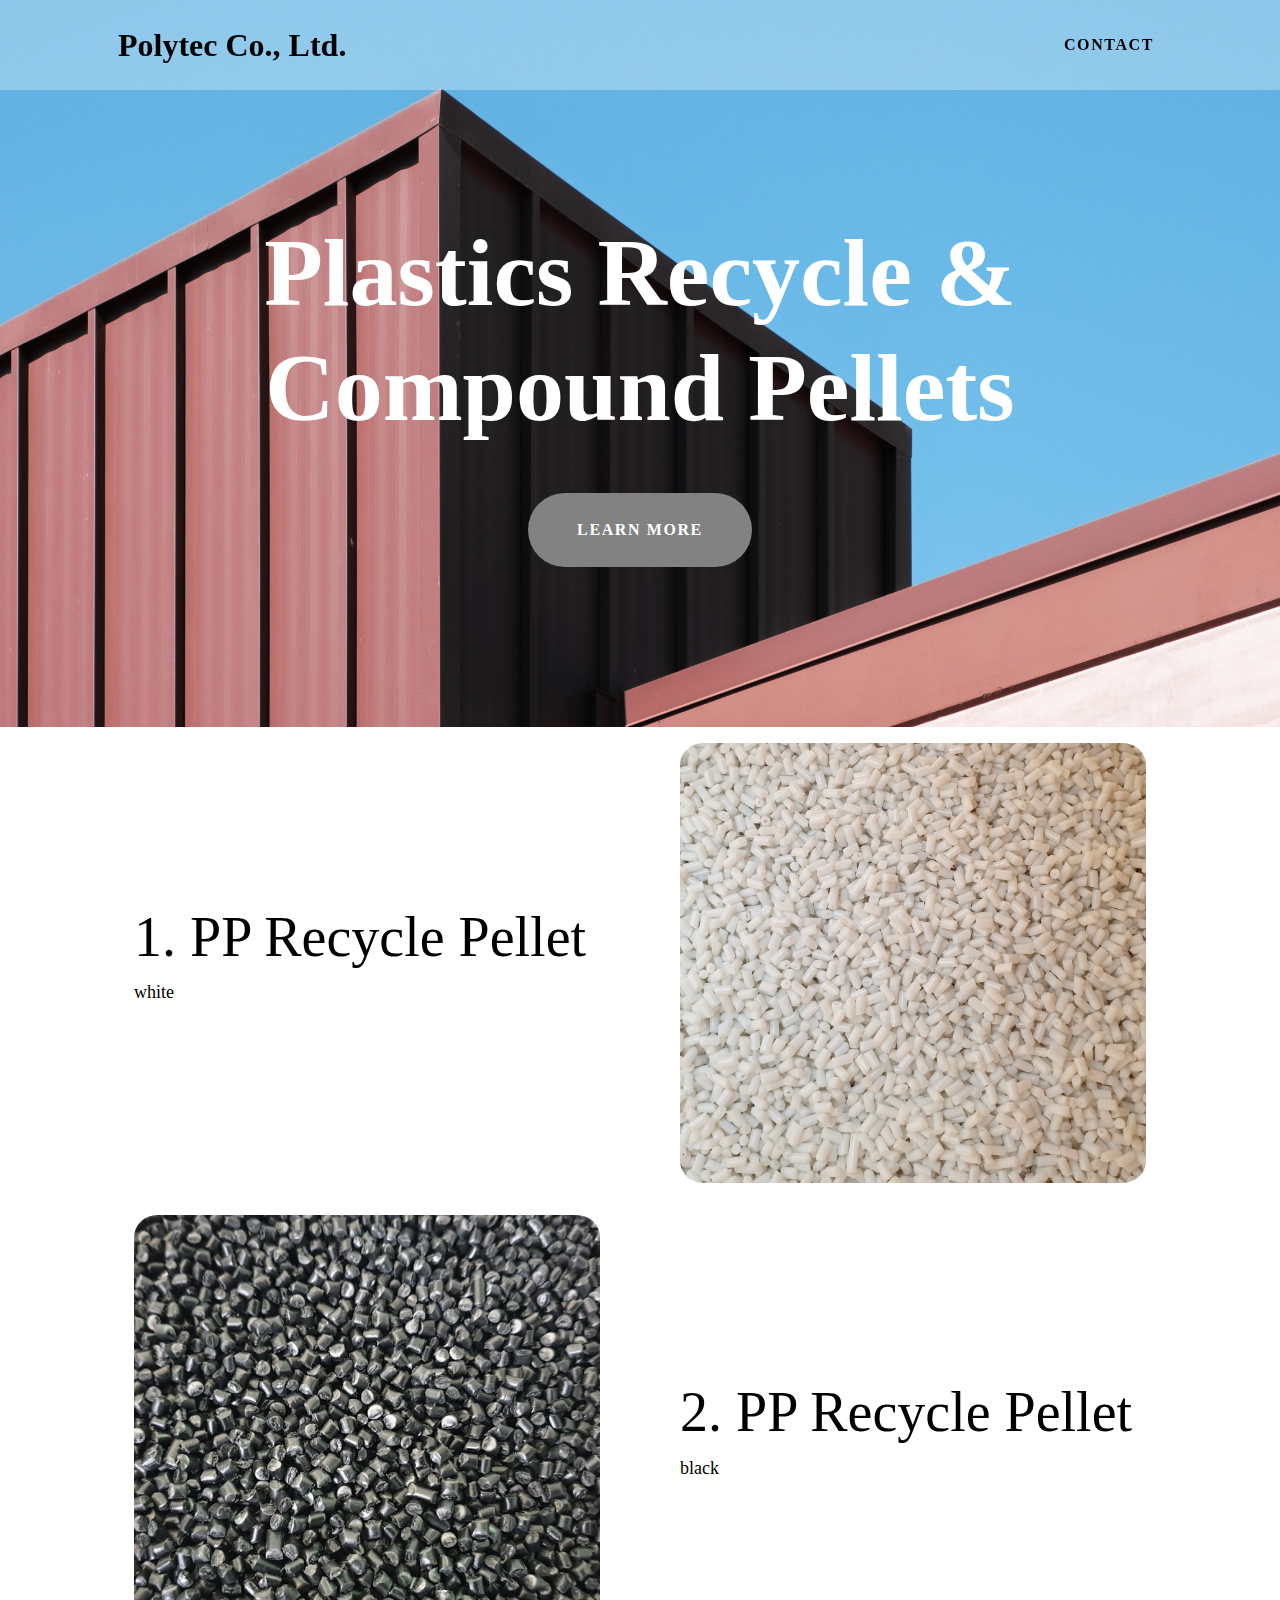
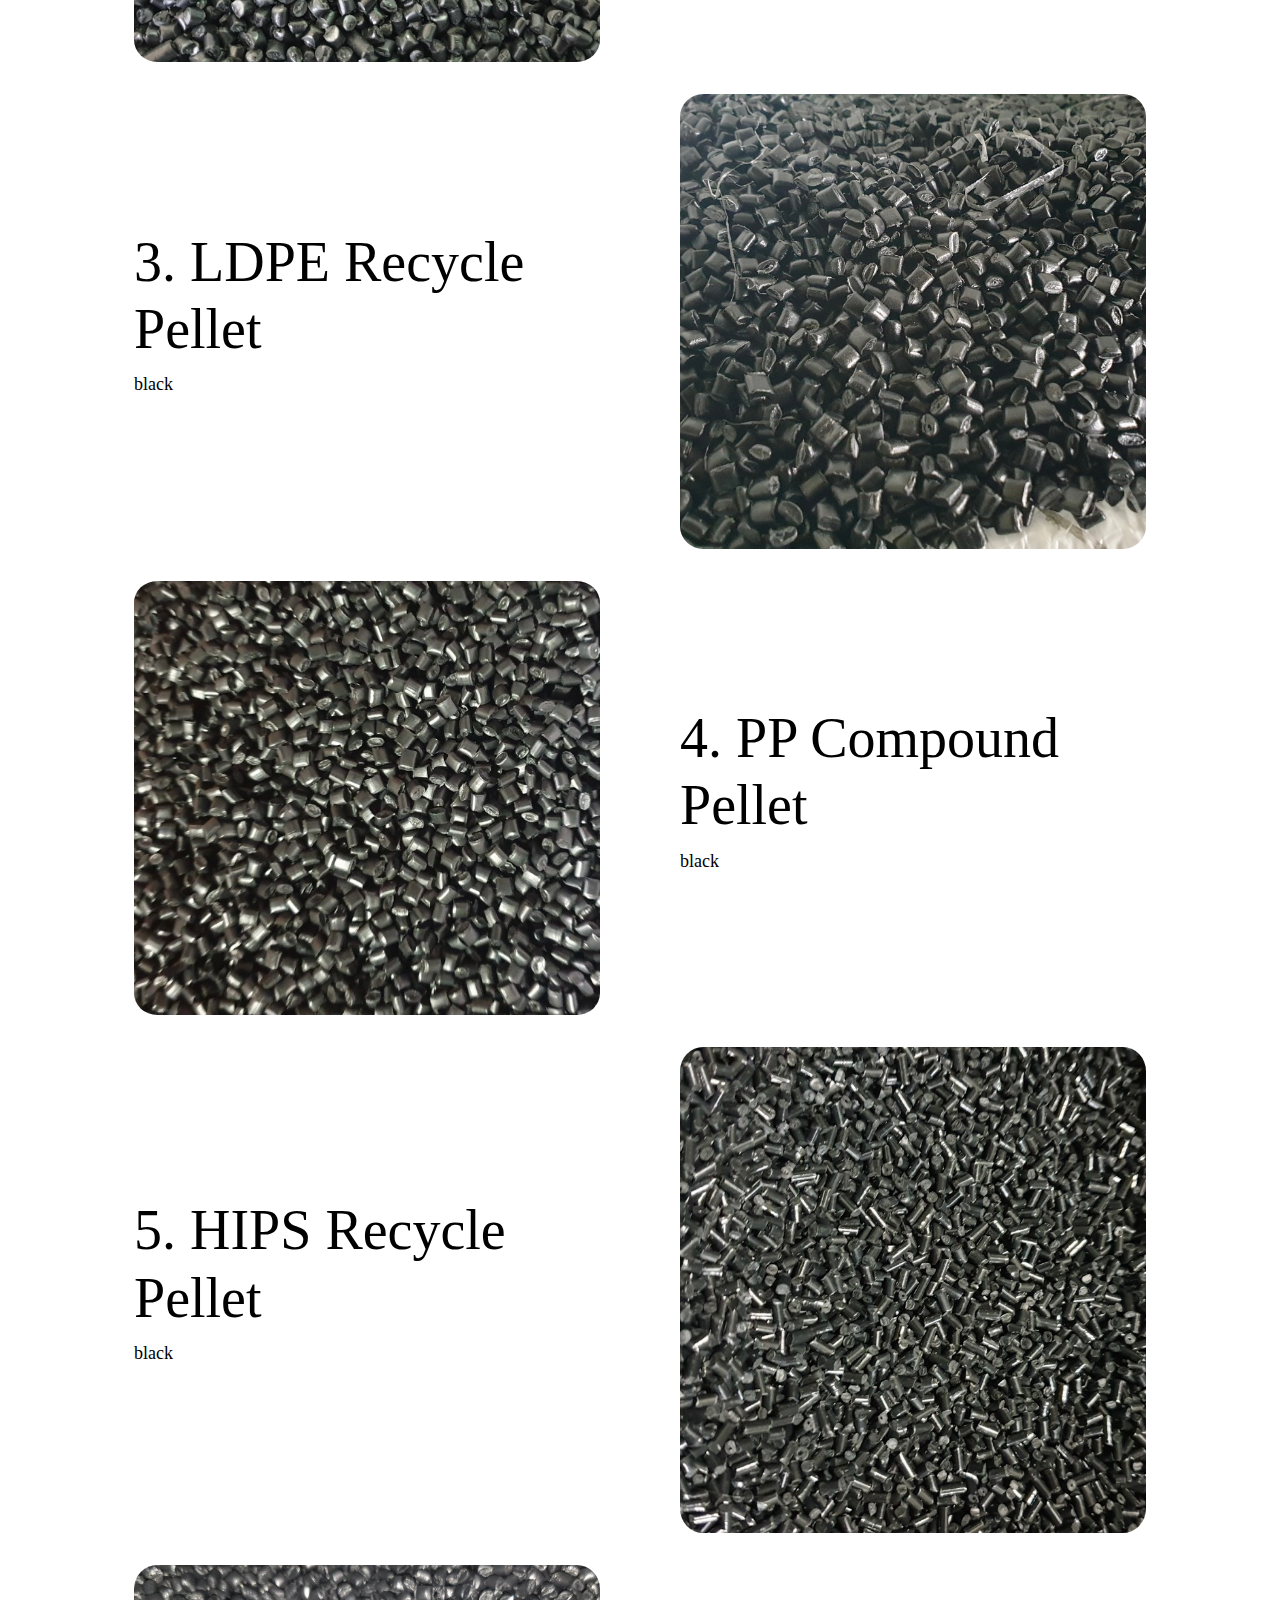
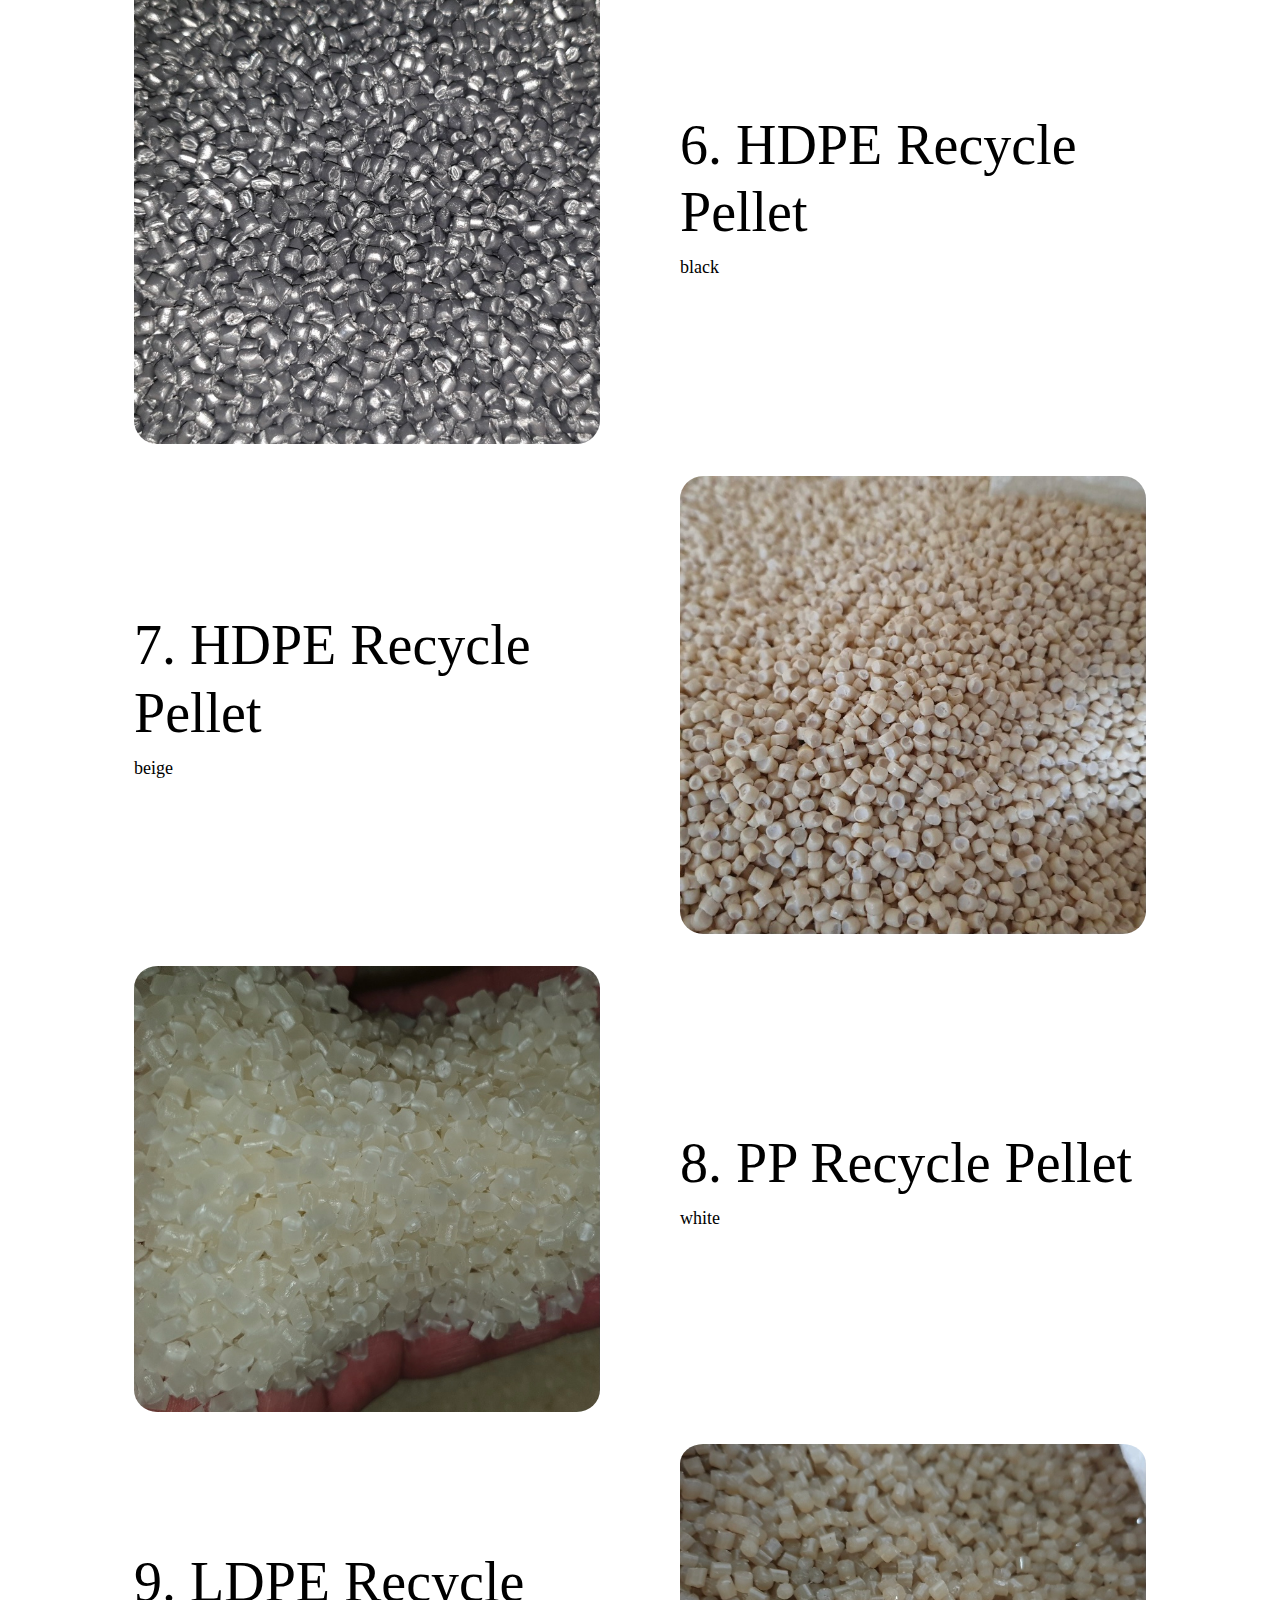
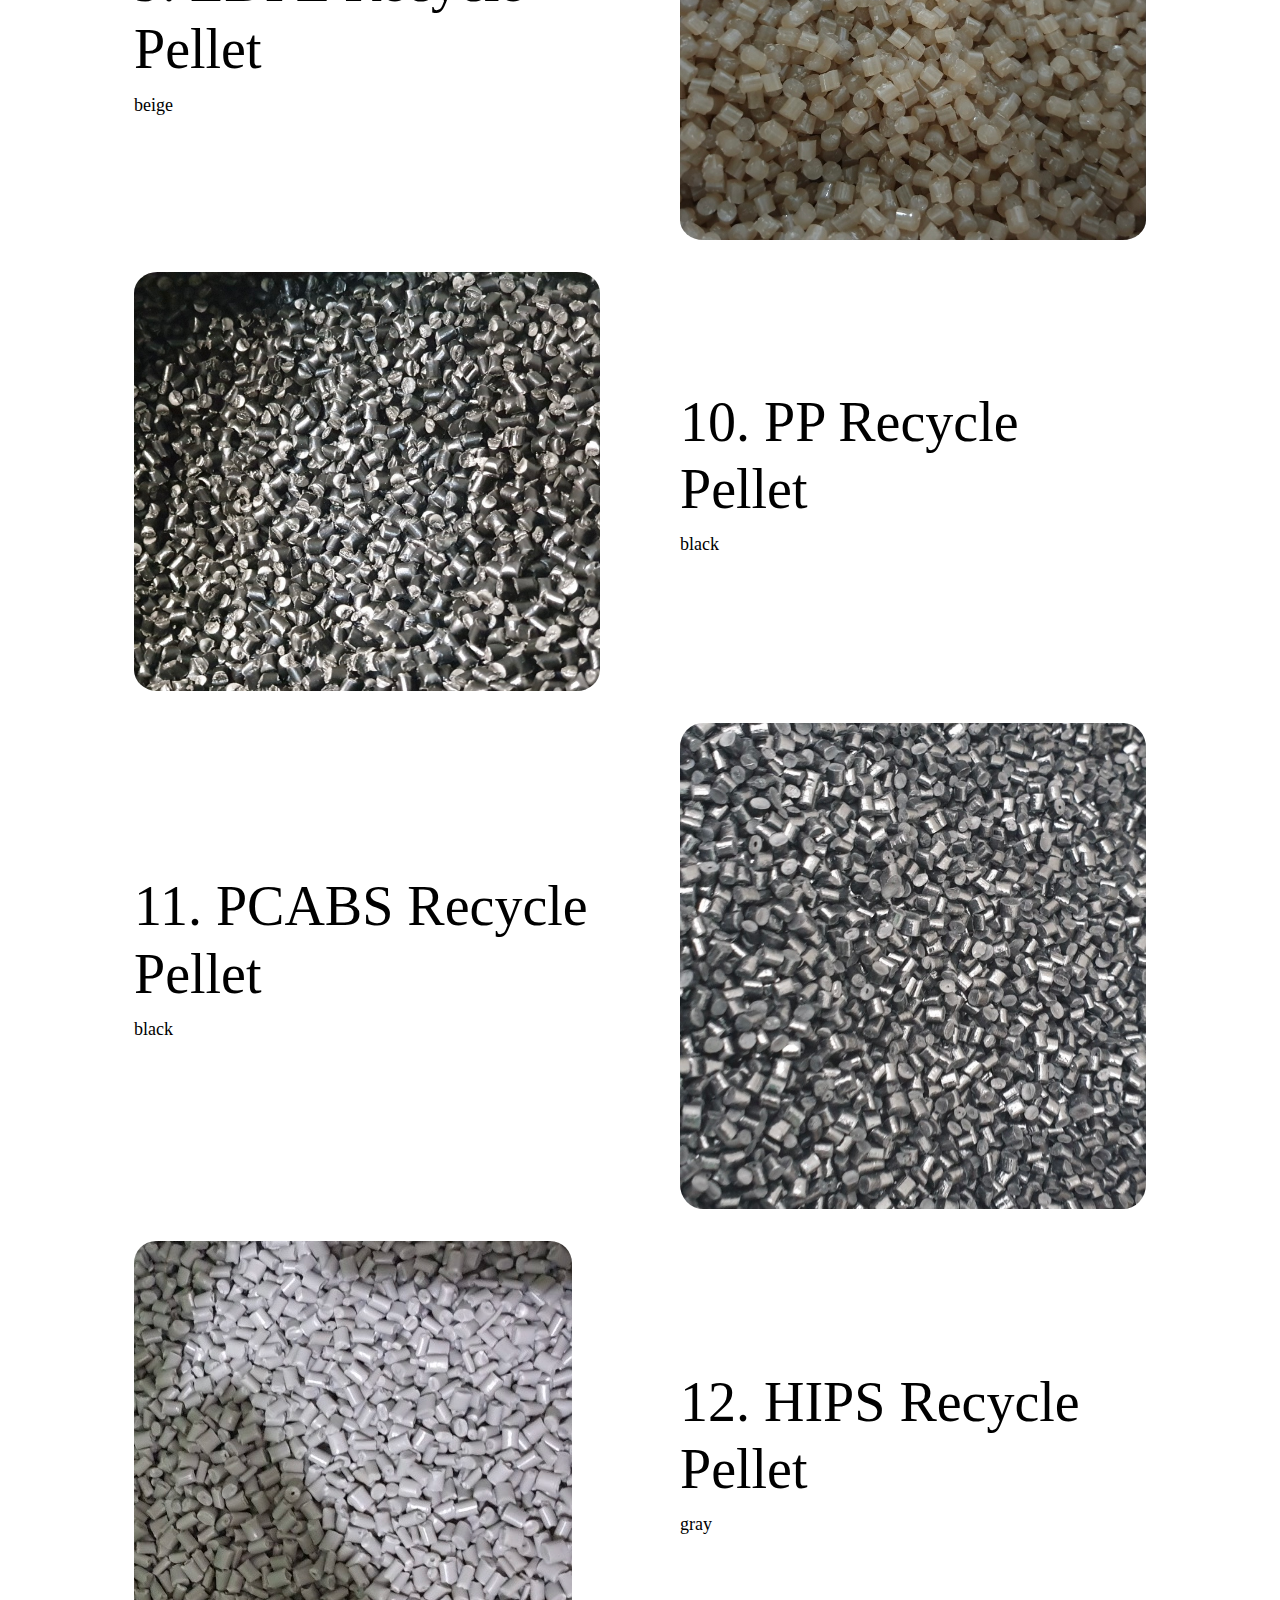
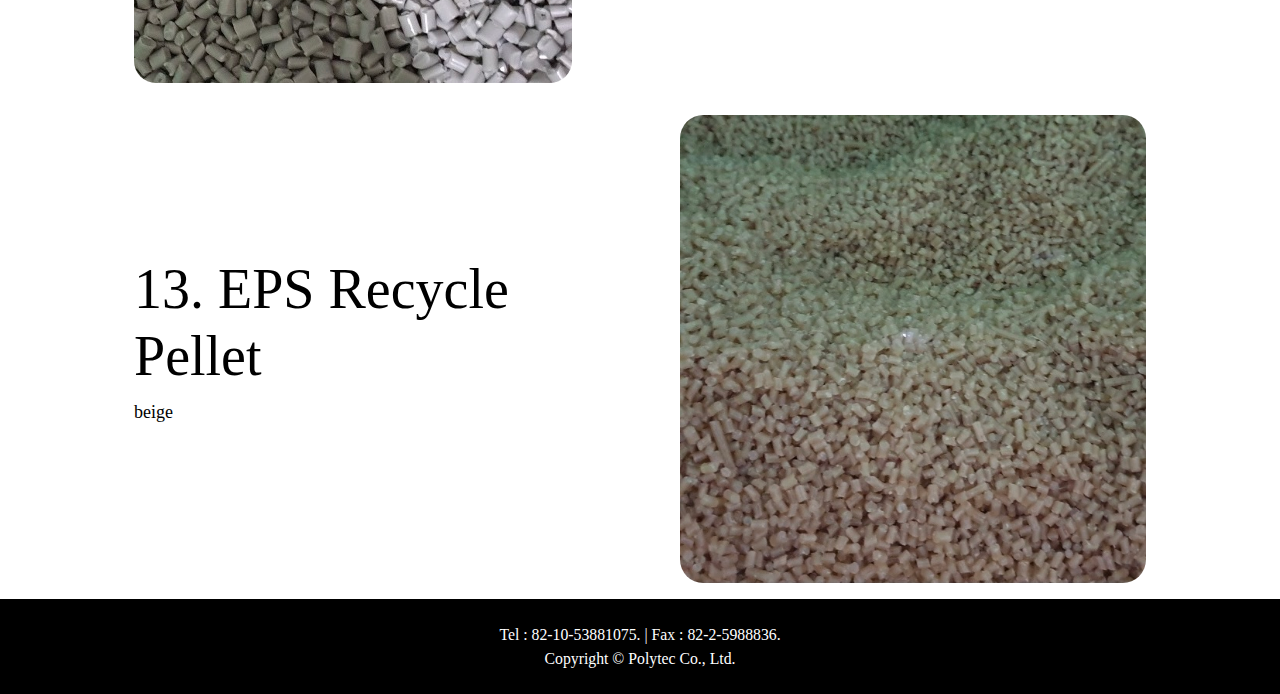
==== index.html @ 610fff8f "Add files via upload" ====
<!DOCTYPE html>
<html lang="en">
    <head>
        <meta charset="utf-8" />
        <meta name="viewport" content="width=device-width, initial-scale=1, shrink-to-fit=no" />
        <meta name="description" content="" />
        <meta name="author" content="" />
        <title>Polytec Co., Ltd.</title>
        <link rel="icon" type="image/x-icon" href="images/favicon.ico" />
        <link href="css/styles.css" rel="stylesheet" />
    </head>


    <body id="page-top">
        <!-- Navigation-->
        <nav class="navbar navbar-expand-lg navbar-dark navbar-custom fixed-top">
            <div class="container px-5">
                <a class="navbar-brand" href="#page-top">Polytec Co., Ltd.</a>
                <button class="navbar-toggler" type="button" data-bs-toggle="collapse" data-bs-target="#navbarResponsive" aria-controls="navbarResponsive" aria-expanded="false" aria-label="Toggle navigation"><span class="navbar-toggler-icon"></span></button>

                <div class="collapse navbar-collapse" id="navbarResponsive">
                    <ul class="navbar-nav ms-auto">
                        <li class="nav-item"><a class="nav-link" href="contact.html">Contact</a></li>
                        
                    </ul>
                </div>

            </div>

        </nav>


        <!-- Header-->
        <header class = "masthead text-center text-white"> 
            <div class="masthead-content">
                <div class="container px-5">
                    <h1 class="masthead-heading mb-0">Plastics Recycle & Compound Pellets</h1>
                    <a class="btn btn-primary btn-xl rounded-pill mt-5" href="#scroll">Learn More</a>
                </div>
            </div>

            <!-- <div class="bg-circle-1 bg-circle"></div>
            <div class="bg-circle-2 bg-circle"></div>
            <div class="bg-circle-3 bg-circle"></div>
            <div class="bg-circle-4 bg-circle"></div> -->
        </header> 

        <!-- Content section 1-->
        <section id="scroll">
            <div class="container px-5">
                <div class="row gx-5 align-items-center">
                    <div class="col-lg-6 order-lg-2">
                        <div class="p-5"><img class="img-fluid rounded-circle" src="images/1_PP Recycle Pellet.jpg" alt="..." /></div>
                        <!-- <div class="p-5"><img src="images/1_PP Recycle Pellet.jpg" alt="..." /></div> -->
                    </div>

                    <div class="col-lg-6 order-lg-1">
                        <div class="p-5">
                            <h2 class="display-4">1. PP Recycle Pellet</h2>
                            <p>white</p>
                        </div>
                    </div>

                </div>
            </div>
        </section>

        <!-- Content section 2-->
        <section>
            <div class="container px-5">
                <div class="row gx-5 align-items-center">
                    
                    <div class="col-lg-6">
                        <div class="p-5"><img class="img-fluid rounded-circle" src="images/2_PP Recycle Pellet.jpg" alt="..." /></div>
                    </div>
                    <div class="col-lg-6">
                        <div class="p-5">
                            <h2 class="display-4">2. PP Recycle Pellet</h2>
                            <p>black</p>
                        </div>
                    </div>
                    
                </div>
            </div>
        </section>

        <!-- Content section 3-->
        <section>
            <div class="container px-5">
                <div class="row gx-5 align-items-center">
                    
                    <div class="col-lg-6 order-lg-2">
                        <div class="p-5"><img class="img-fluid rounded-circle" src="images/3_LDPE Recycle Pellet.jpg" alt="..." /></div>
                    </div>
                    <div class="col-lg-6 order-lg-1">
                        <div class="p-5">
                            <h2 class="display-4">3. LDPE Recycle Pellet</h2>
                            <p>black</p>
                        </div>
                    </div>
                    
                </div>
            </div>
        </section>
        <!-- Content section 4-->
        <section>
            <div class="container px-5">
                <div class="row gx-5 align-items-center">
                    <div class="col-lg-6">
                        <div class="p-5"><img class="img-fluid rounded-circle" src="images/4_PP Compound Pellet.jpg" alt="..." /></div>
                    </div>
                    <div class="col-lg-6">
                        <div class="p-5">
                            <h2 class="display-4">4. PP Compound Pellet</h2>
                            <p>black</p>
                        </div>
                    </div>
                </div>
            </div>
        </section>
        <!-- Content section 5-->
        <section>
            <div class="container px-5">
                <div class="row gx-5 align-items-center">
                    <div class="col-lg-6 order-lg-2">
                        <div class="p-5"><img class="img-fluid rounded-circle" src="images/5_HIPS Recycle Pellet.jpg" alt="..." /></div>
                    </div>
                    <div class="col-lg-6 order-lg-1">
                        <div class="p-5">
                            <h2 class="display-4">5. HIPS Recycle Pellet</h2>
                            <p>black</p>
                        </div>
                    </div>
                </div>
            </div>
        </section>
        <!-- Content section 6-->
        <section>
            <div class="container px-5">
                <div class="row gx-5 align-items-center">
                    <div class="col-lg-6">
                        <div class="p-5"><img class="img-fluid rounded-circle" src="images/6_HDPE Recycle Pellet.jpg" alt="..." /></div>
                    </div>
                    <div class="col-lg-6">
                        <div class="p-5">
                            <h2 class="display-4">6. HDPE Recycle Pellet</h2>
                            <p>black</p>
                        </div>
                    </div>
                </div>
            </div>
        </section>
        <!-- Content section 7-->
        <section>
            <div class="container px-5">
                <div class="row gx-5 align-items-center">
                    <div class="col-lg-6 order-lg-2">
                        <div class="p-5"><img class="img-fluid rounded-circle" src="images/7_HDPE Recycle Pellet.jpg" alt="..." /></div>
                    </div>
                    <div class="col-lg-6 order-lg-1">
                        <div class="p-5">
                            <h2 class="display-4">7. HDPE Recycle Pellet</h2>
                            <p>beige</p>
                        </div>
                    </div>
                </div>
            </div>
        </section>
        <!-- Content section 8-->
        <section>
            <div class="container px-5">
                <div class="row gx-5 align-items-center">
                    <div class="col-lg-6">
                        <div class="p-5"><img class="img-fluid rounded-circle" src="images/8_PP Recycle Pellet.jpg" alt="..." /></div>
                    </div>
                    <div class="col-lg-6">
                        <div class="p-5">
                            <h2 class="display-4">8. PP Recycle Pellet</h2>
                            <p>white</p>
                        </div>
                    </div>
                </div>
            </div>
        </section>
        <!-- Content section 9-->
        <section>
            <div class="container px-5">
                <div class="row gx-5 align-items-center">
                    <div class="col-lg-6 order-lg-2">
                        <div class="p-5"><img class="img-fluid rounded-circle" src="images/9_LDPE Recycle Pellet.jpg" alt="..." /></div>
                    </div>
                    <div class="col-lg-6 order-lg-1">
                        <div class="p-5">
                            <h2 class="display-4">9. LDPE Recycle Pellet</h2>
                            <p>beige</p>
                        </div>
                    </div>
                </div>
            </div>
        </section>
        <!-- Content section 10-->
        <section>
            <div class="container px-5">
                <div class="row gx-5 align-items-center">
                    <div class="col-lg-6">
                        <div class="p-5"><img class="img-fluid rounded-circle" src="images/10_PP Recycle Pellet.jpg" alt="..." /></div>
                    </div>
                    <div class="col-lg-6">
                        <div class="p-5">
                            <h2 class="display-4">10. PP Recycle Pellet</h2>
                            <p>black</p>
                        </div>
                    </div>
                </div>
            </div>
        </section>
        <!-- Content section 11-->
        <section>
            <div class="container px-5">
                <div class="row gx-5 align-items-center">
                    <div class="col-lg-6 order-lg-2">
                        <div class="p-5"><img class="img-fluid rounded-circle" src="images/11_PCABS Recycle Pellet.jpg" alt="..." /></div>
                    </div>
                    <div class="col-lg-6 order-lg-1">
                        <div class="p-5">
                            <h2 class="display-4">11. PCABS Recycle Pellet</h2>
                            <p>black</p>
                        </div>
                    </div>
                </div>
            </div>
        </section>
         <!-- Content section 12-->
        <section>
            <div class="container px-5">
                <div class="row gx-5 align-items-center">
                    <div class="col-lg-6">
                        <div class="p-5"><img class="img-fluid rounded-circle" src="images/12_HIPS Recycle Pellet.jpg" alt="..." /></div>
                    </div>
                    <div class="col-lg-6">
                        <div class="p-5">
                            <h2 class="display-4">12. HIPS Recycle Pellet</h2>
                            <p>gray</p>
                        </div>
                    </div>
                </div>
            </div>
        </section>
        <!-- Content section 13-->
        <section>
            <div class="container px-5">
                <div class="row gx-5 align-items-center">
                    <div class="col-lg-6 order-lg-2">
                        <div class="p-5"><img class="img-fluid rounded-circle" src="images/13_EPS Recycle Pellet.jpg" alt="..." /></div>
                    </div>
                    <div class="col-lg-6 order-lg-1">
                        <div class="p-5">
                            <h2 class="display-4">13. EPS Recycle Pellet</h2>
                            <p>beige</p>
                        </div>
                    </div>
                </div>
            </div>
        </section>

        <!-- Footer-->
        <footer class="py-5 bg-black">
            <div class="container px-5">
            <p class="m-0 text-center text-white small">Tel : 82-10-53881075. | Fax : 82-2-5988836.</p>
            <p class="m-0 text-center text-white small">Copyright &copy; Polytec Co., Ltd.</p></div>
        </footer>

        <!-- Bootstrap core JS-->
        <script src="https://cdn.jsdelivr.net/npm/bootstrap@5.1.0/dist/js/bootstrap.bundle.min.js"></script>
        <!-- Core theme JS-->
        <script src="js/scripts.js"></script>
    </body>
</html>
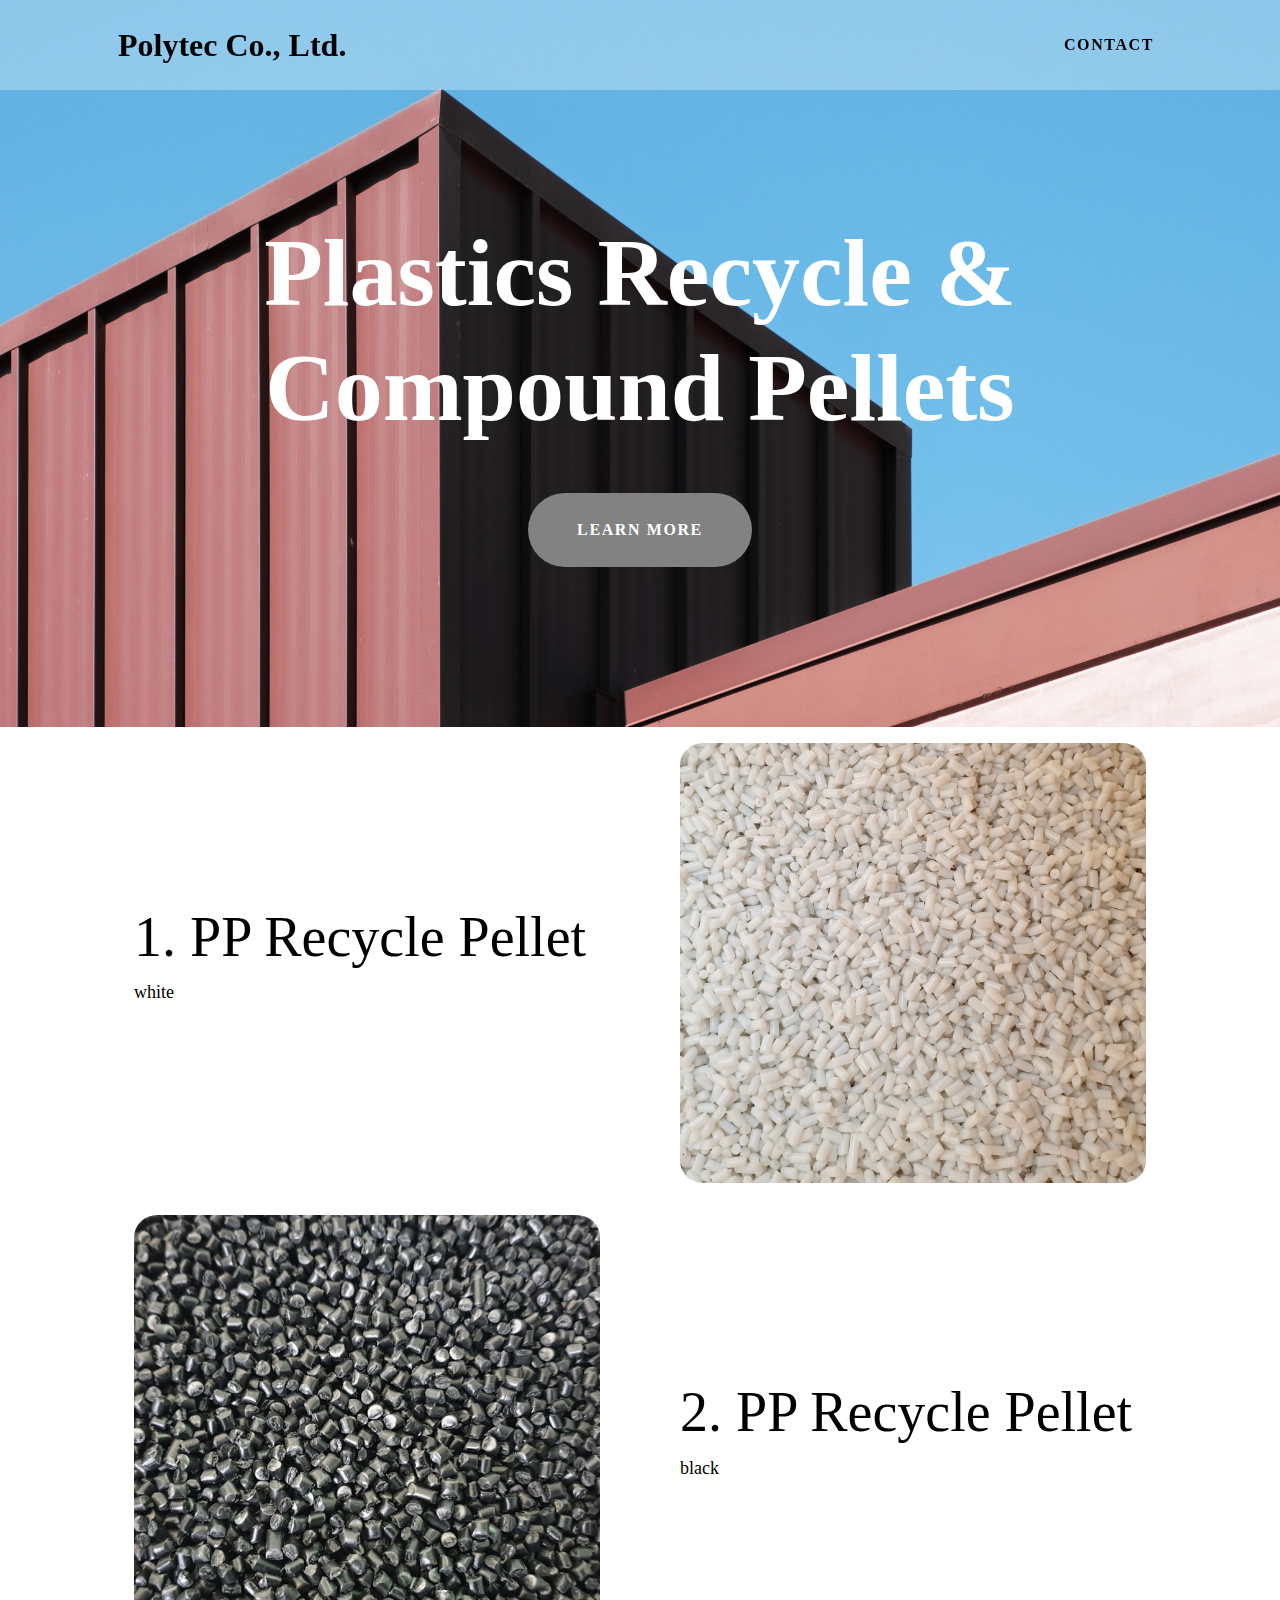
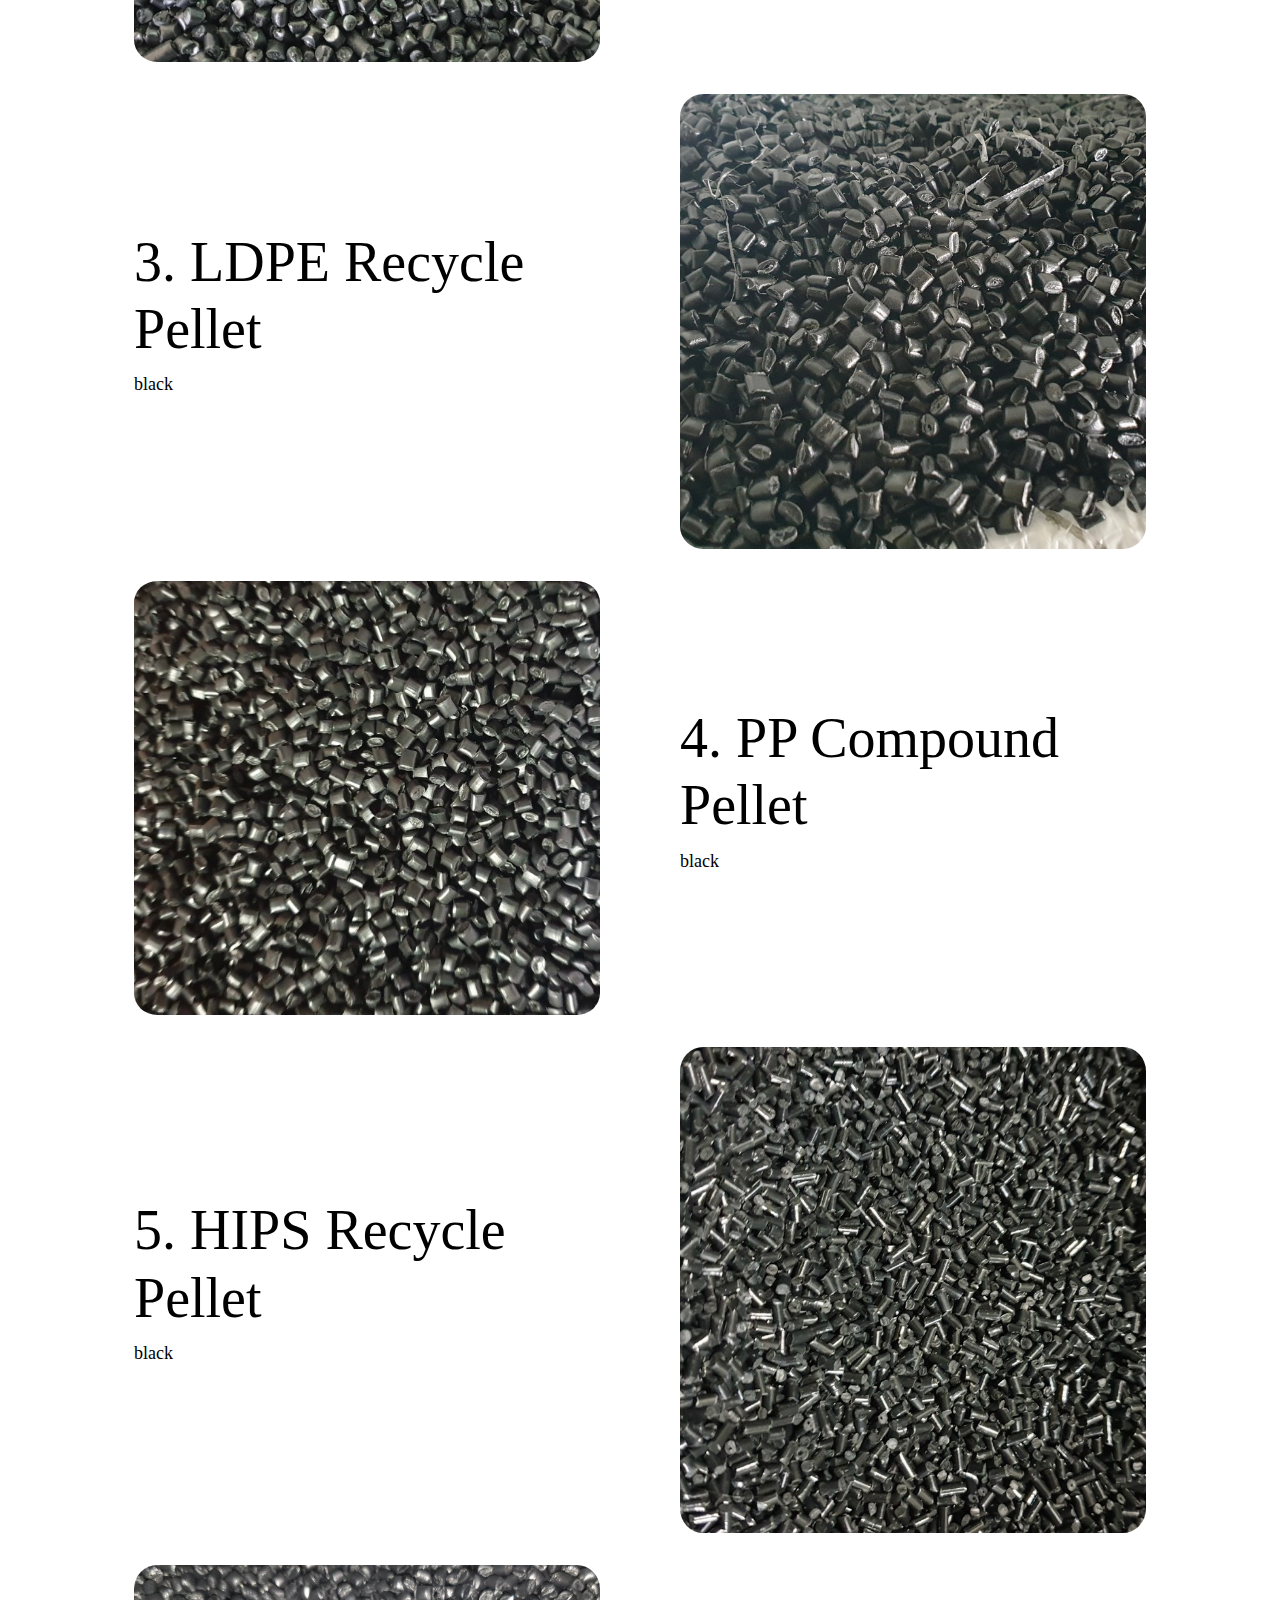
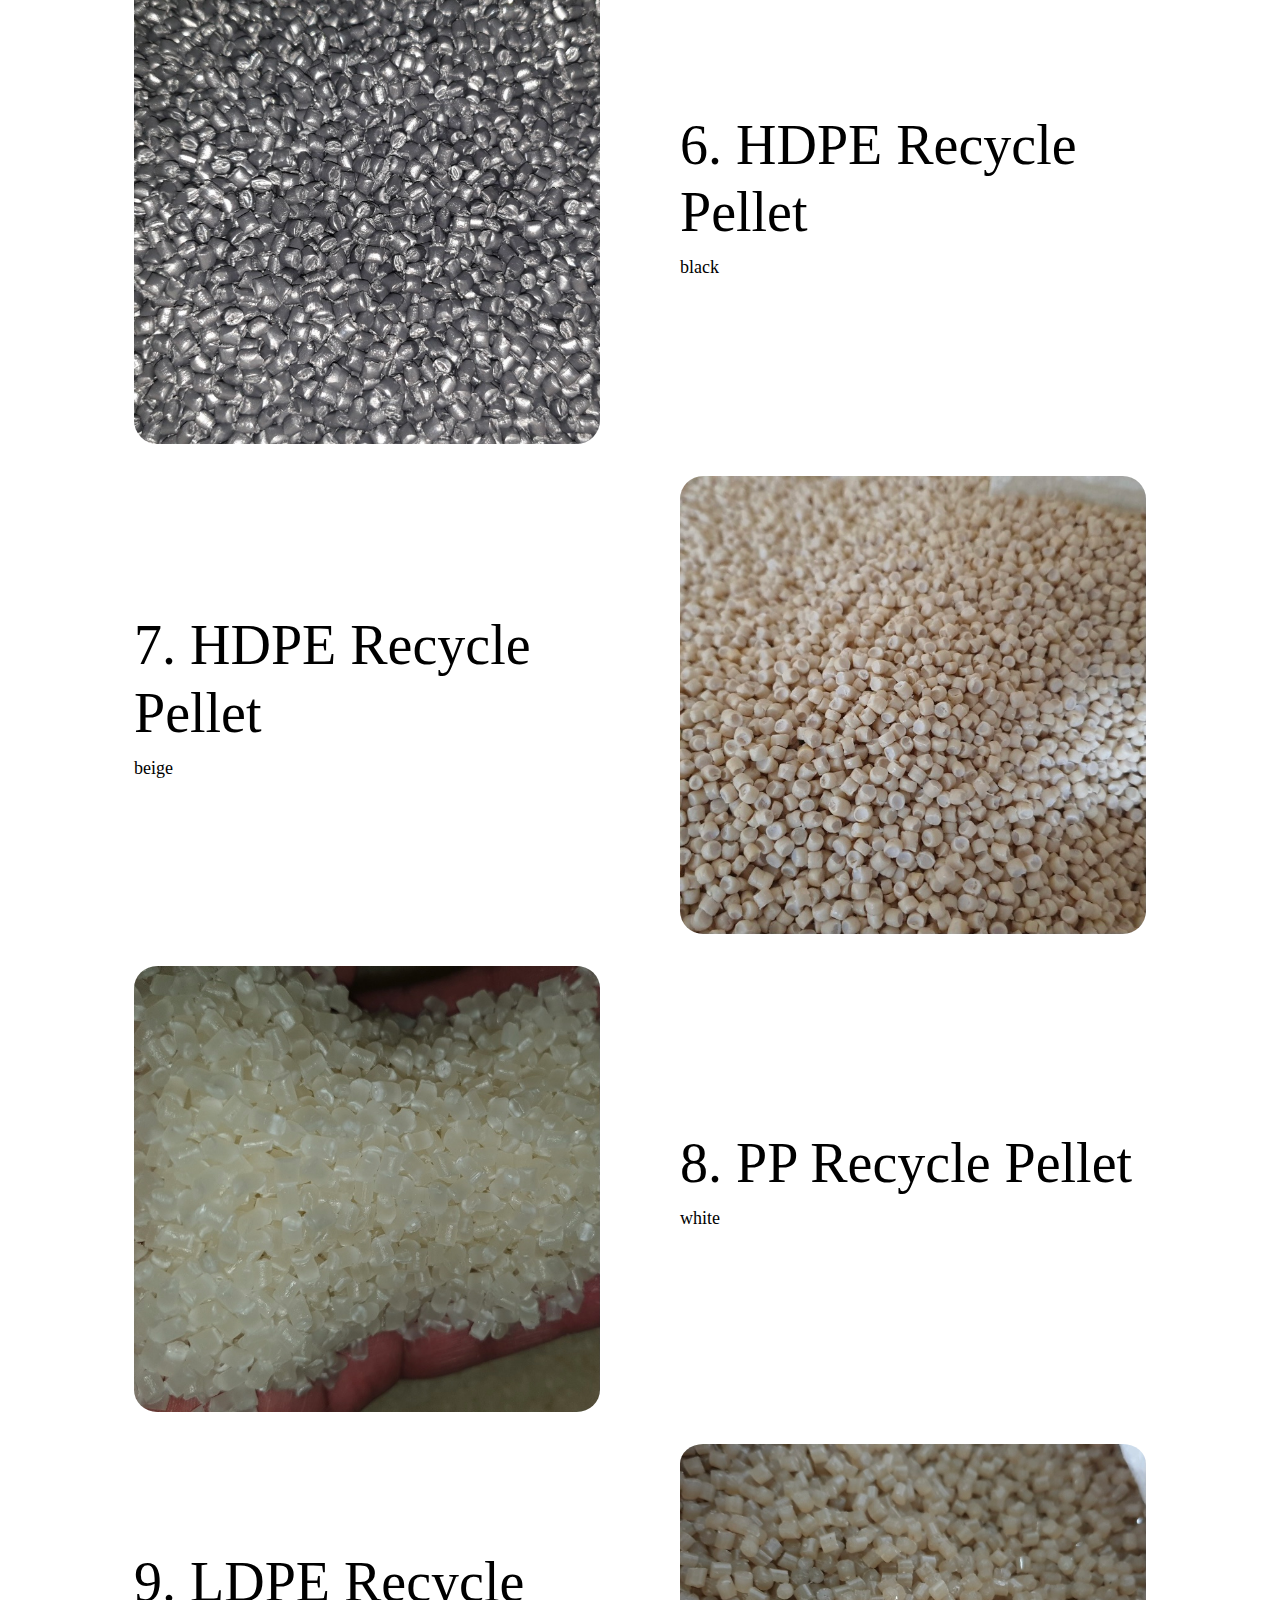
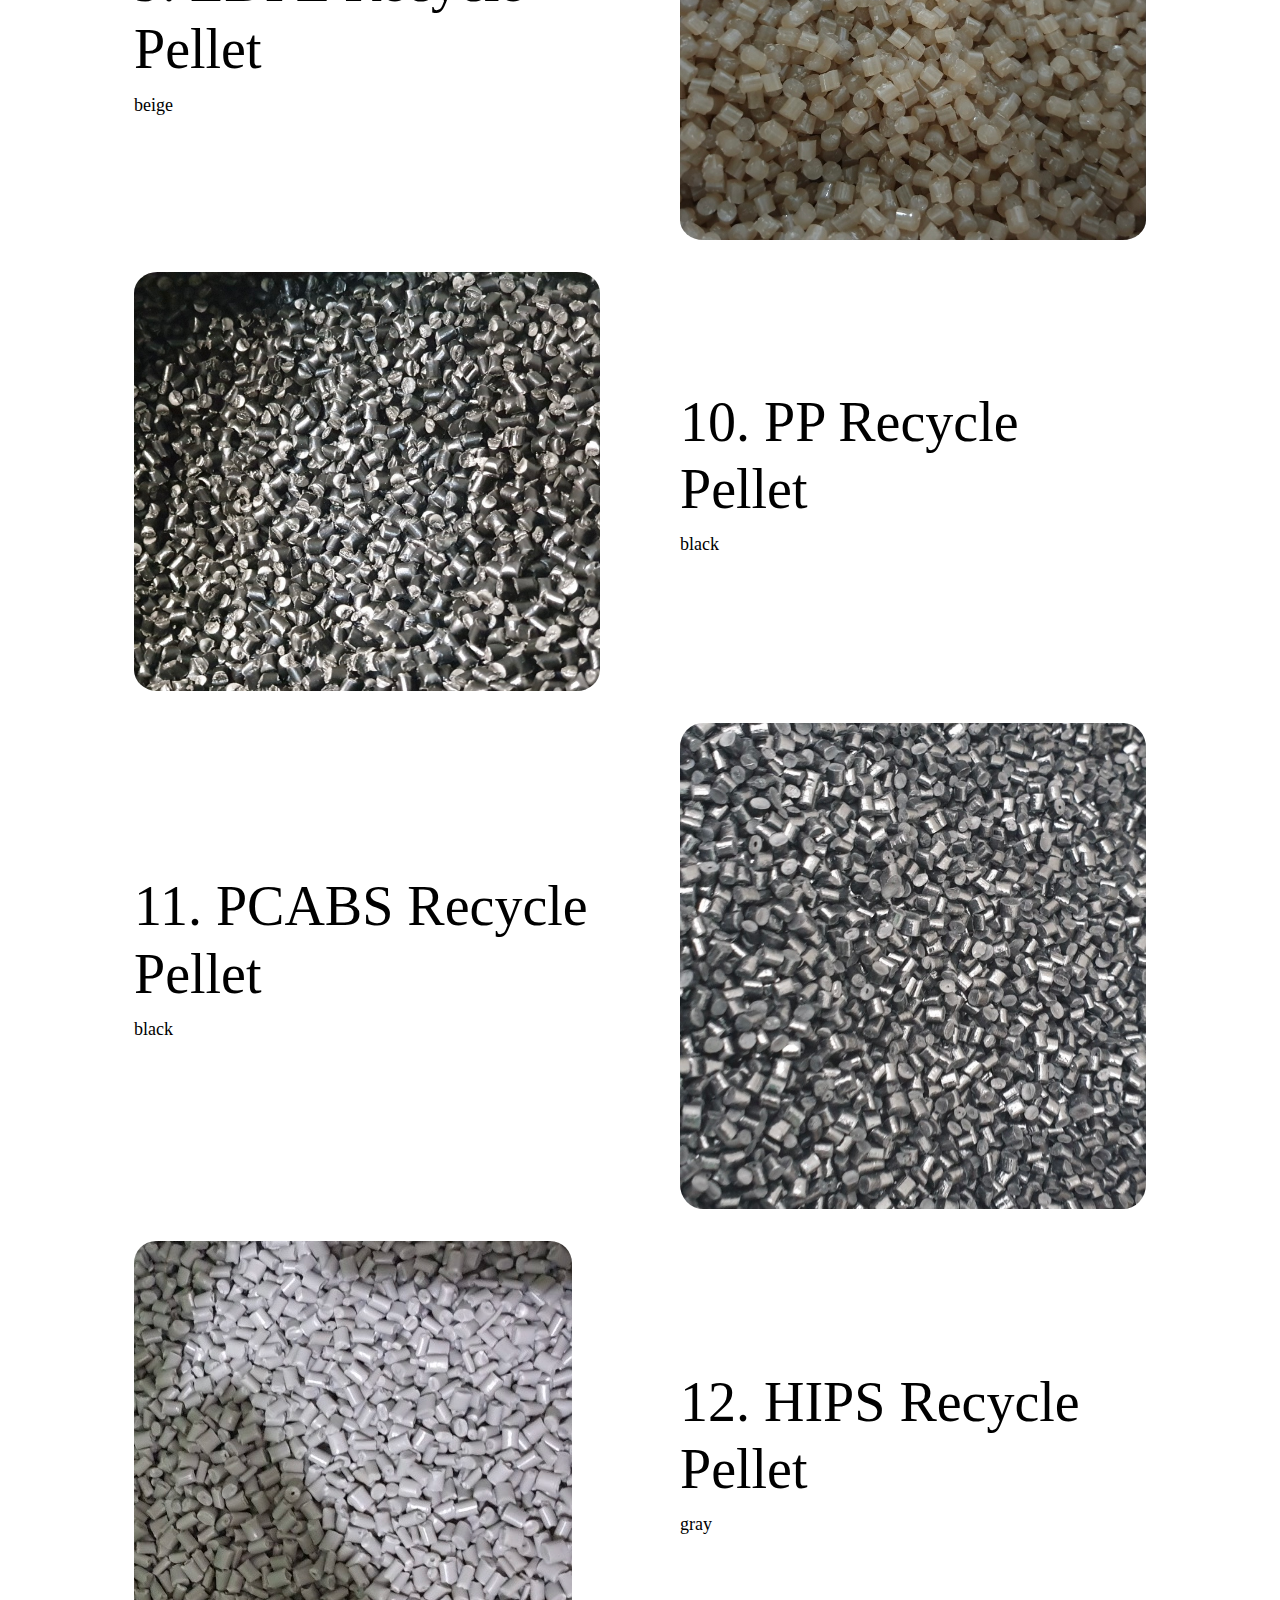
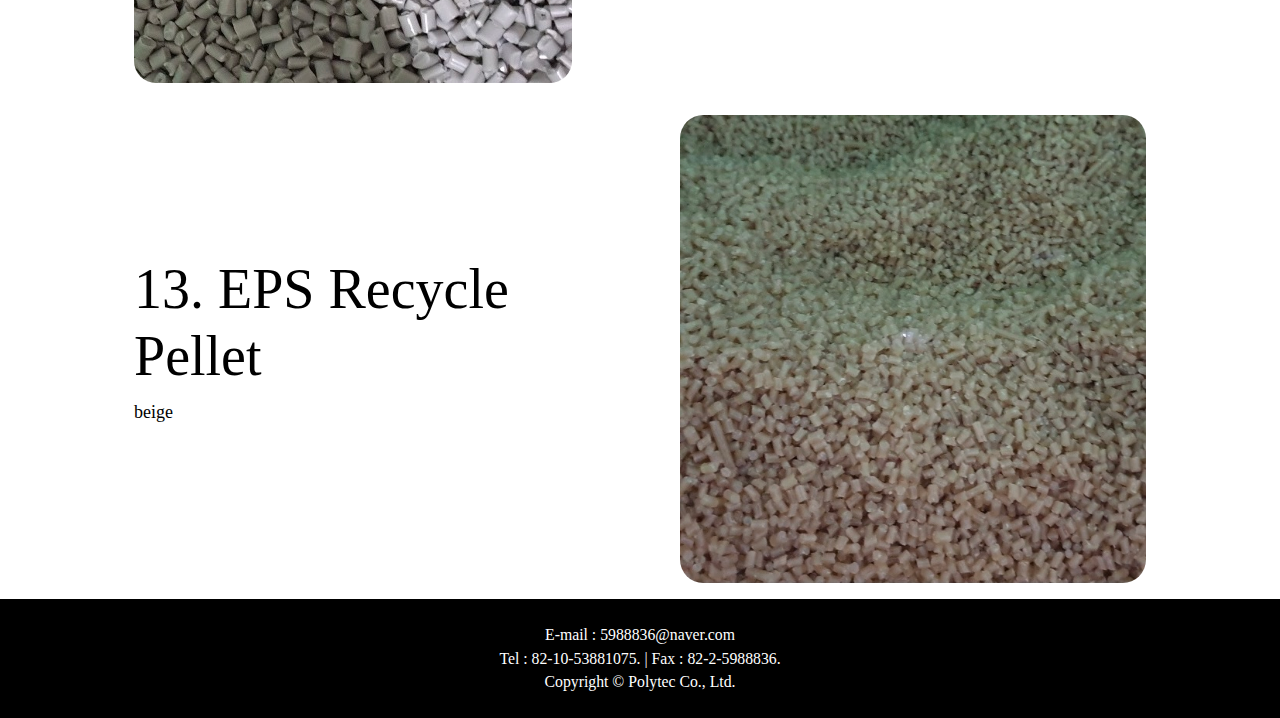
==== commit d944f308: "Update index.html" ====
--- a/index.html
+++ b/index.html
@@ -266,6 +266,7 @@
         <!-- Footer-->
         <footer class="py-5 bg-black">
             <div class="container px-5">
+            <p class="m-0 text-center text-white small">E-mail : 5988836@naver.com</p>
             <p class="m-0 text-center text-white small">Tel : 82-10-53881075. | Fax : 82-2-5988836.</p>
             <p class="m-0 text-center text-white small">Copyright &copy; Polytec Co., Ltd.</p></div>
         </footer>
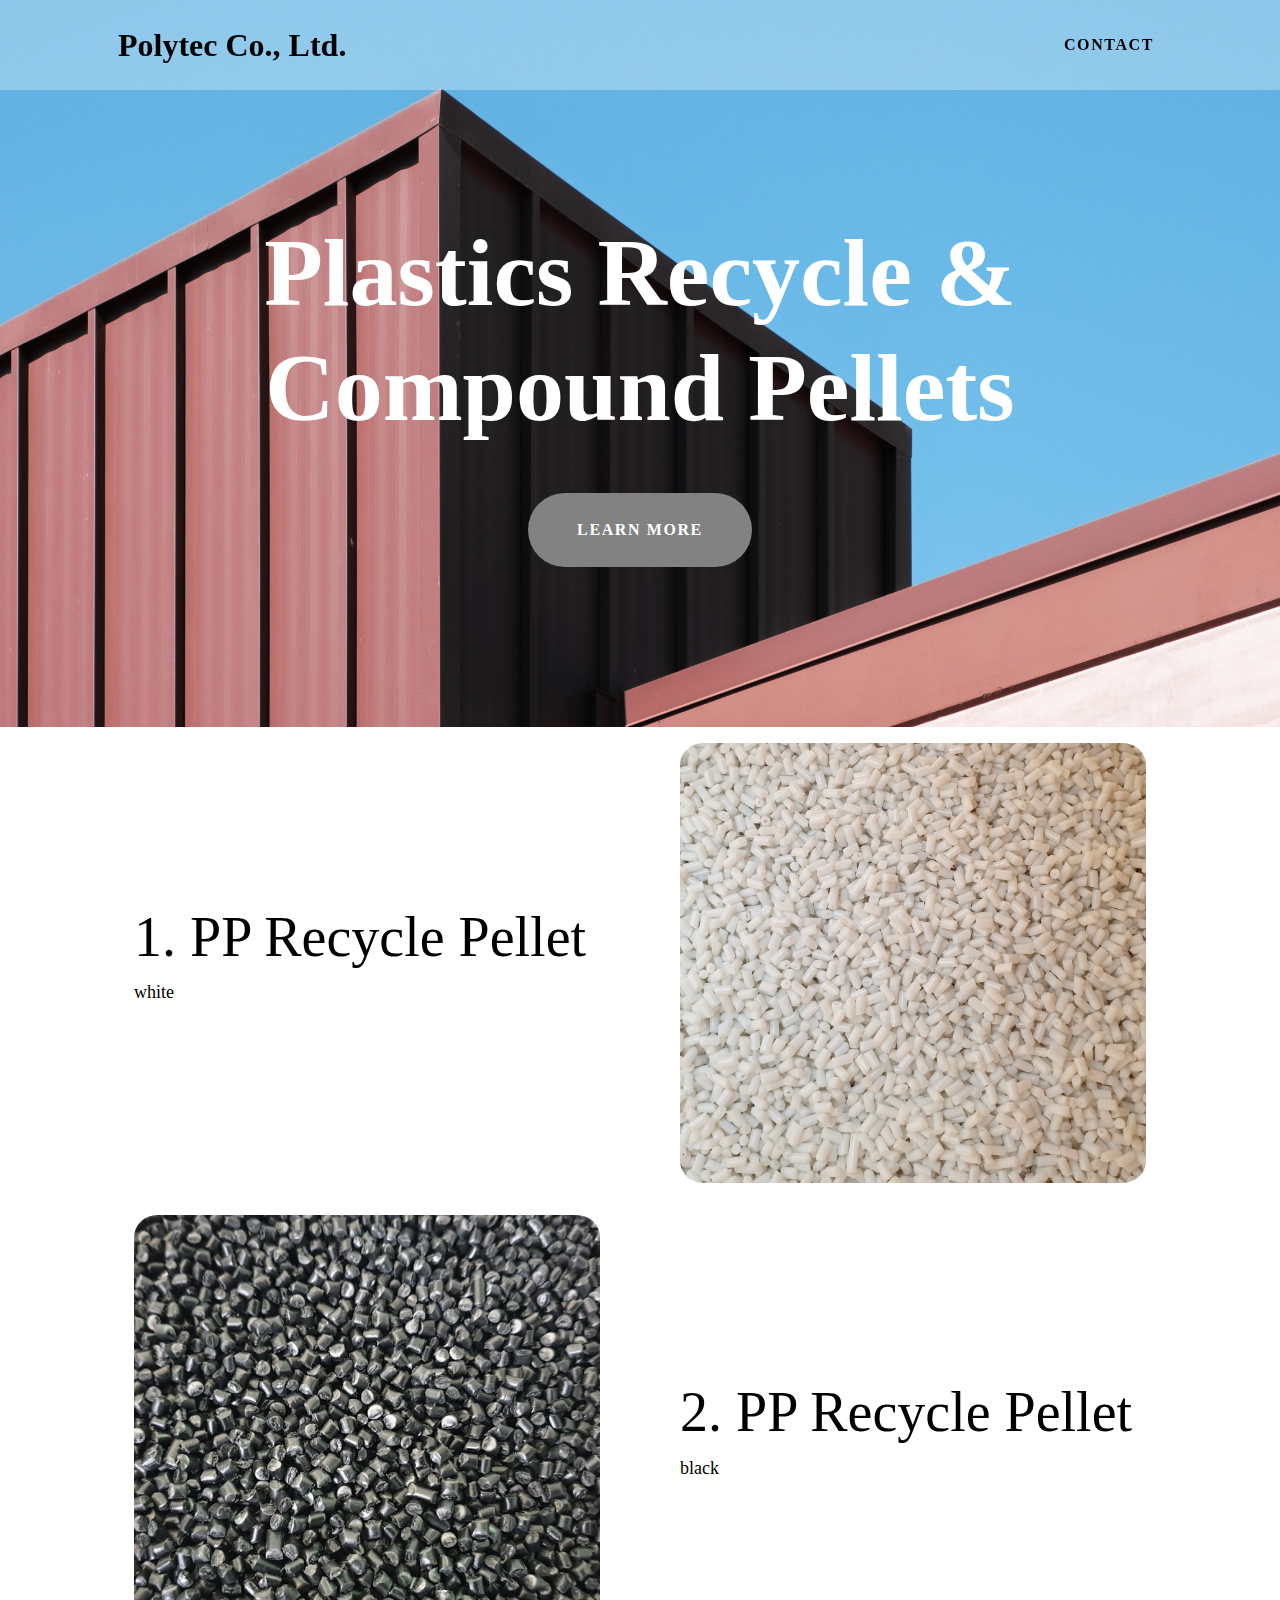
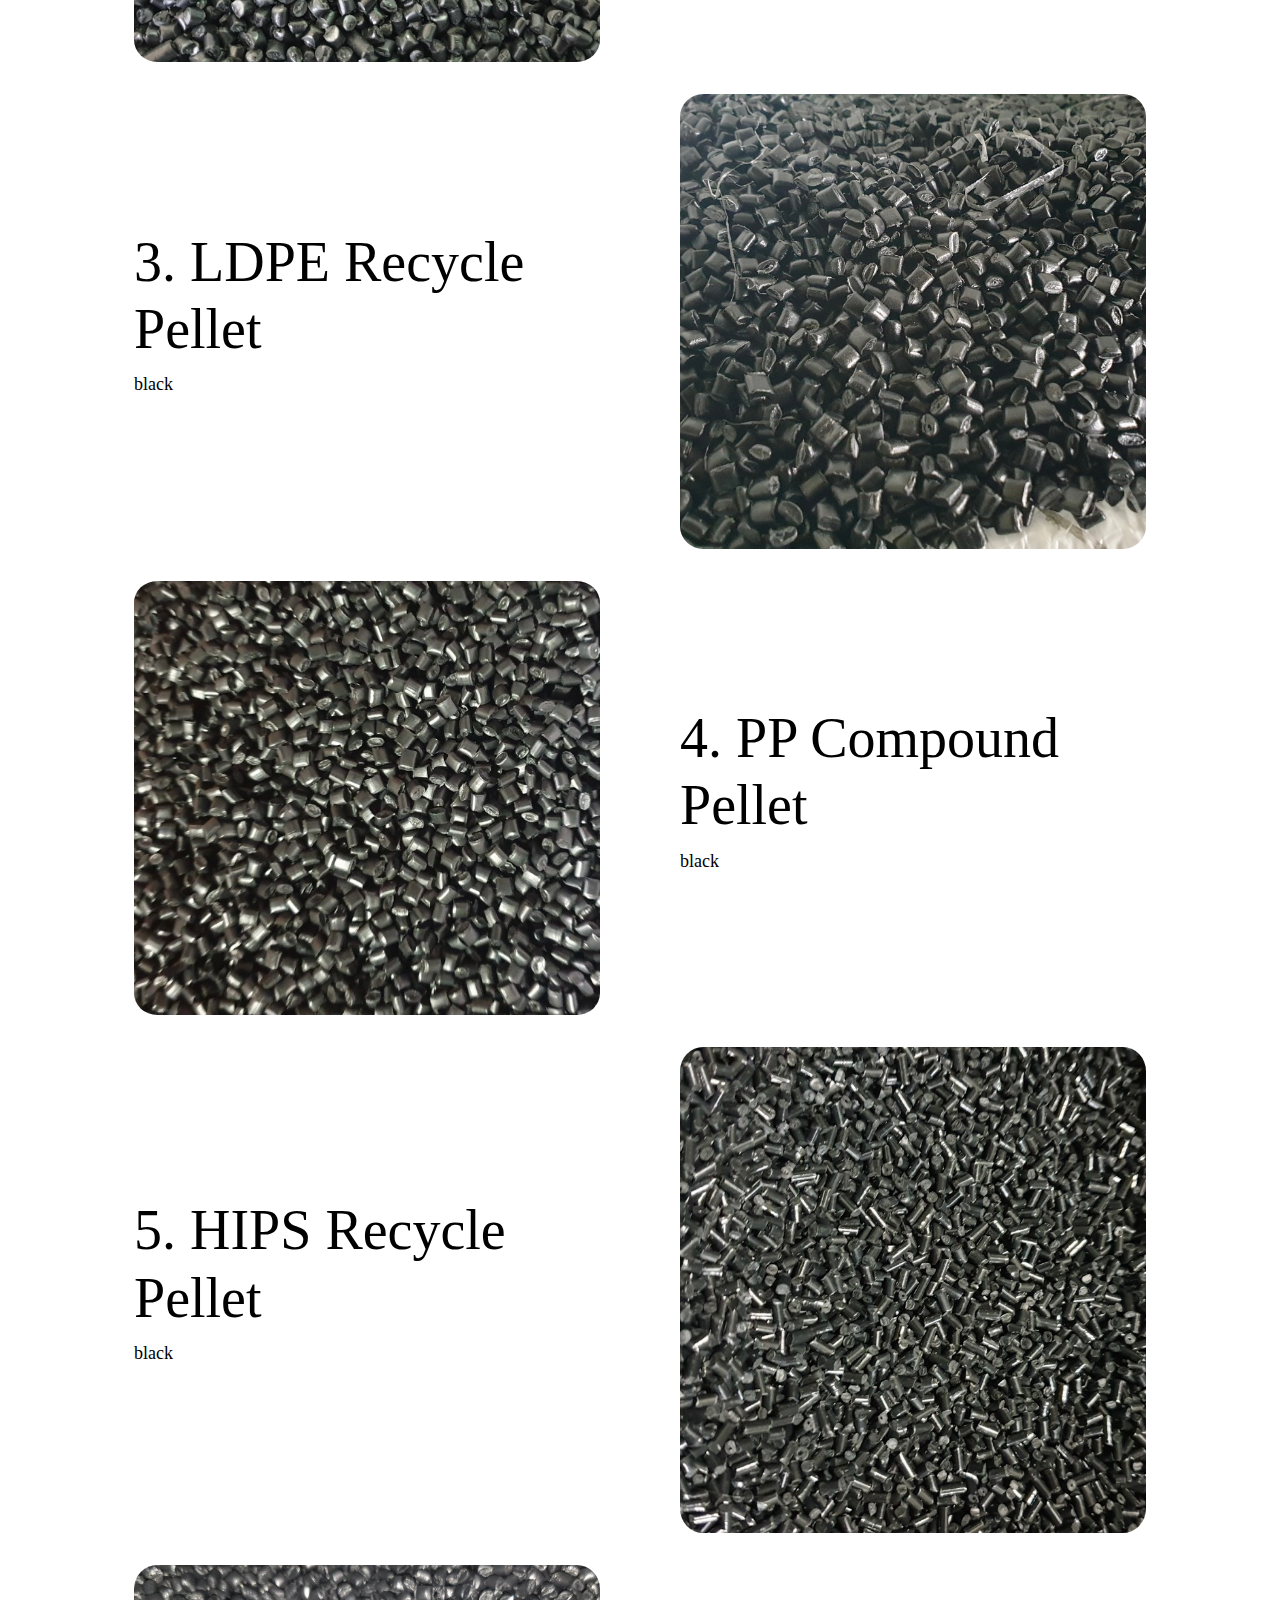
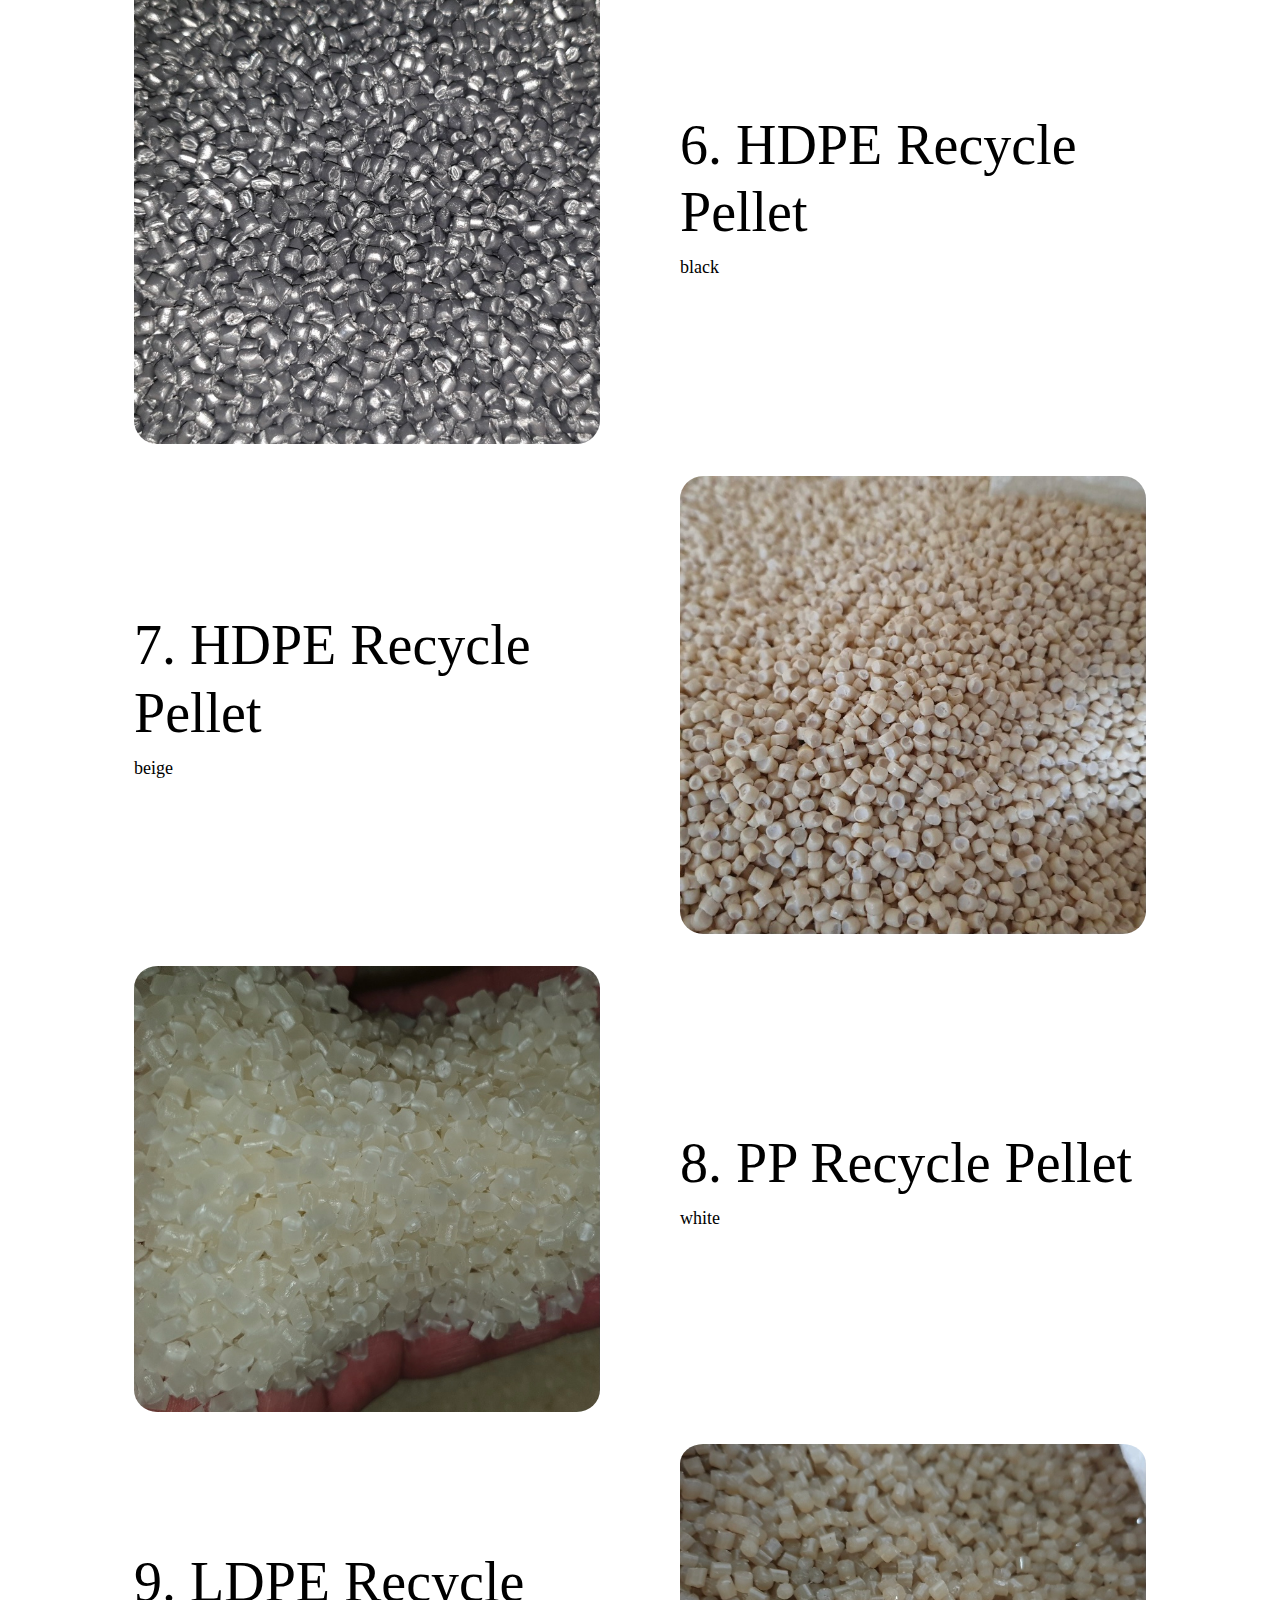
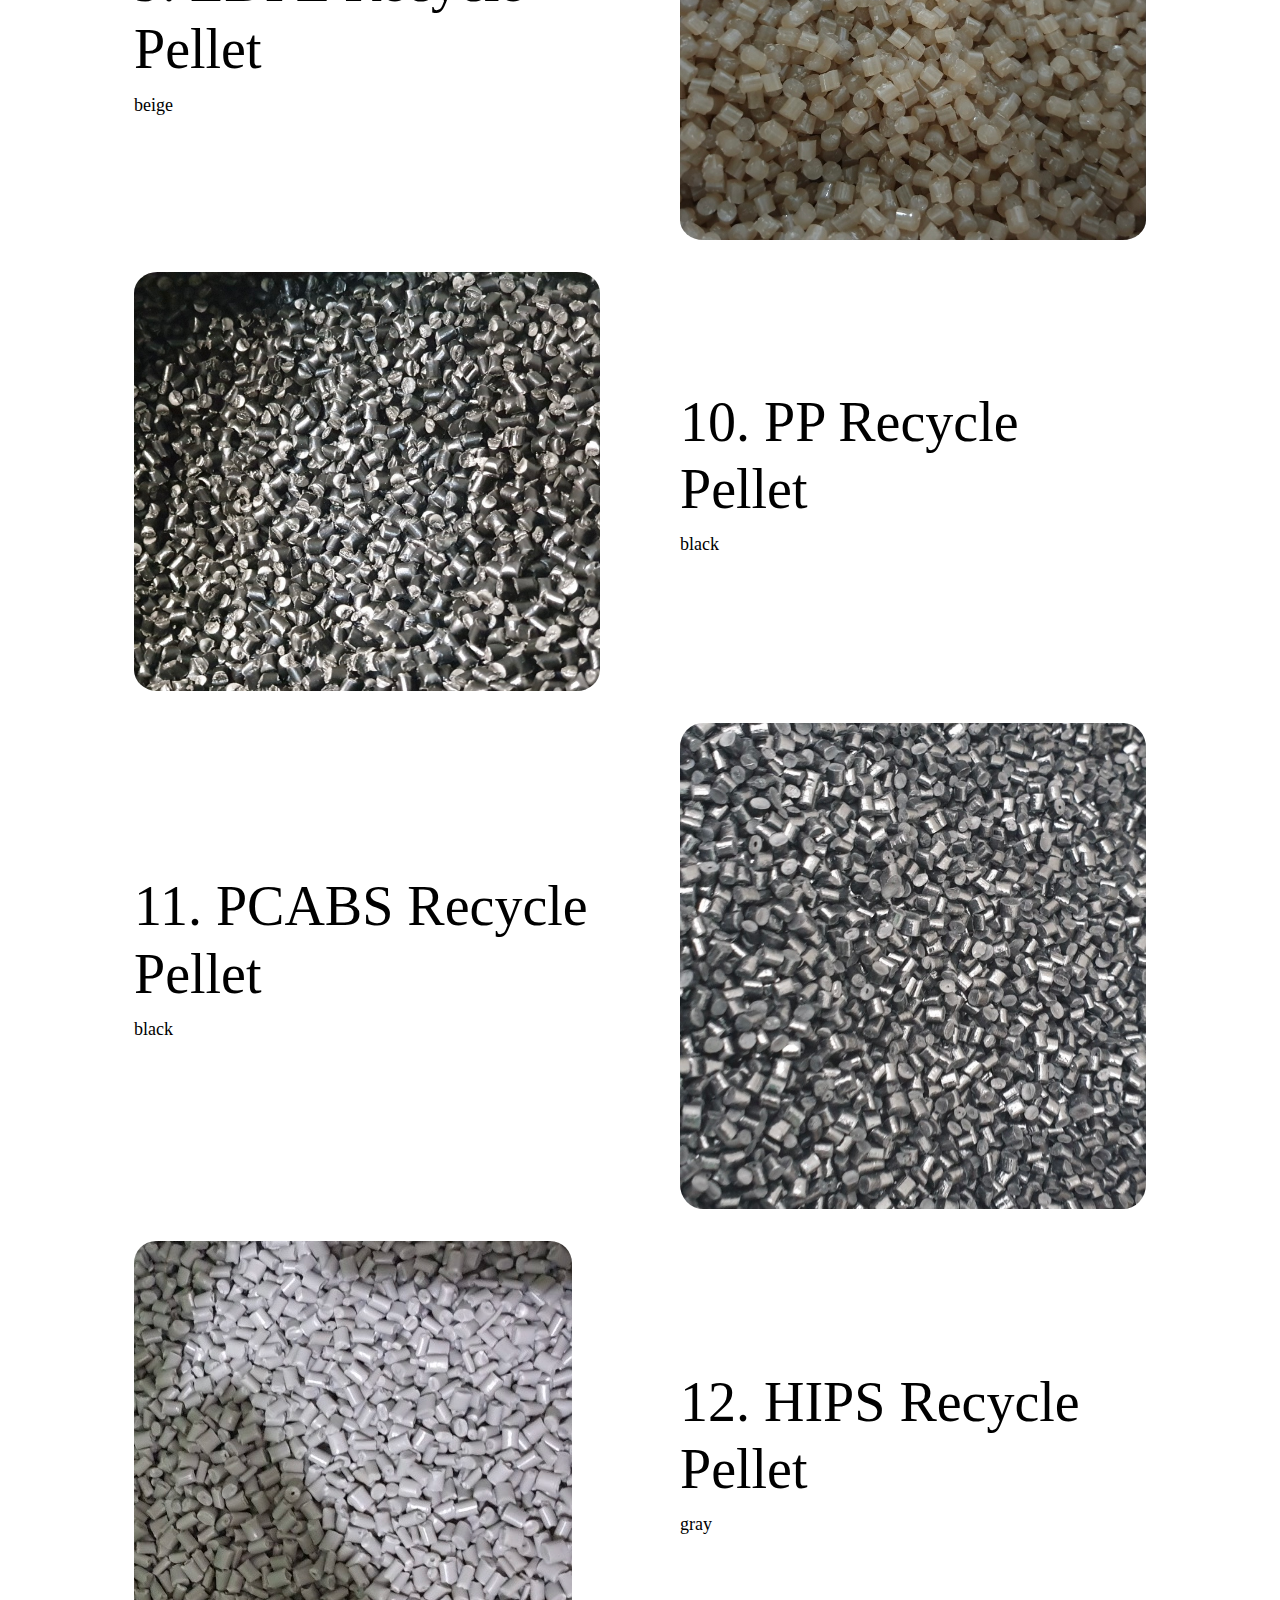
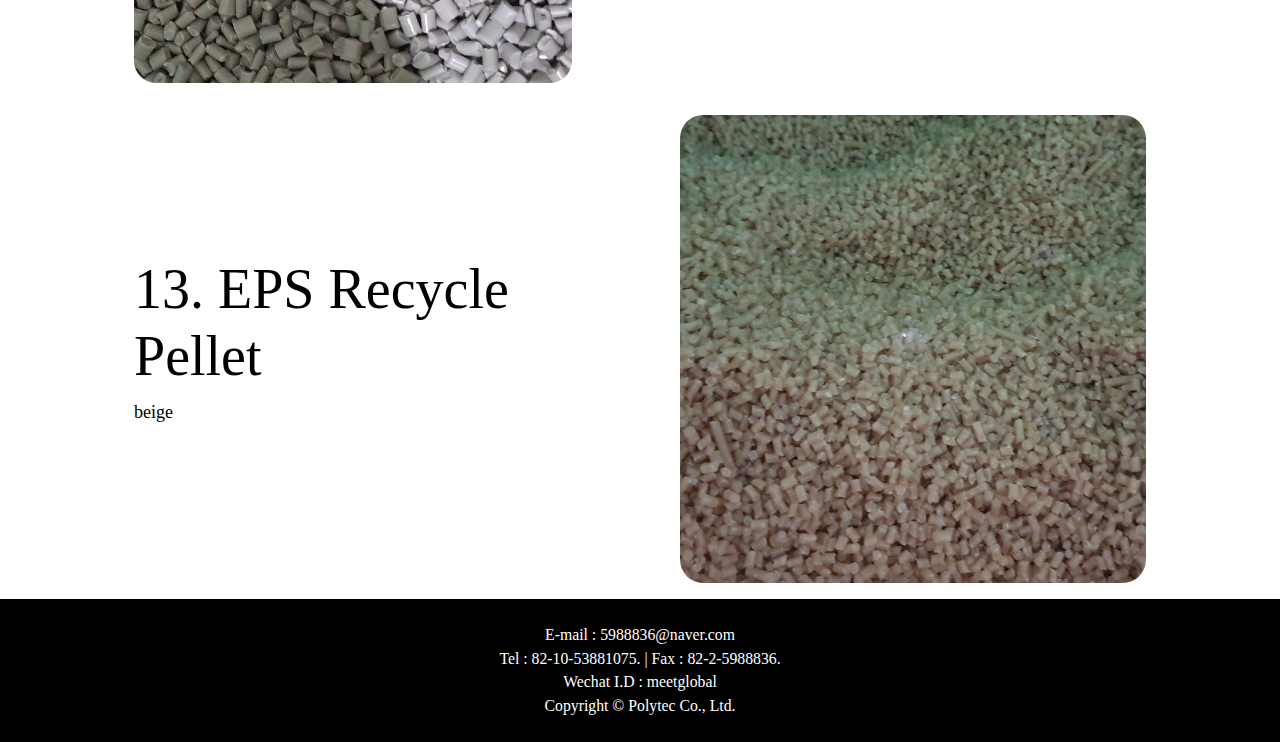
==== commit 145faec5: "Update index.html" ====
--- a/index.html
+++ b/index.html
@@ -268,6 +268,7 @@
             <div class="container px-5">
             <p class="m-0 text-center text-white small">E-mail : 5988836@naver.com</p>
             <p class="m-0 text-center text-white small">Tel : 82-10-53881075. | Fax : 82-2-5988836.</p>
+            <p class="m-0 text-center text-white small">Wechat I.D : meetglobal</p>  
             <p class="m-0 text-center text-white small">Copyright &copy; Polytec Co., Ltd.</p></div>
         </footer>
 
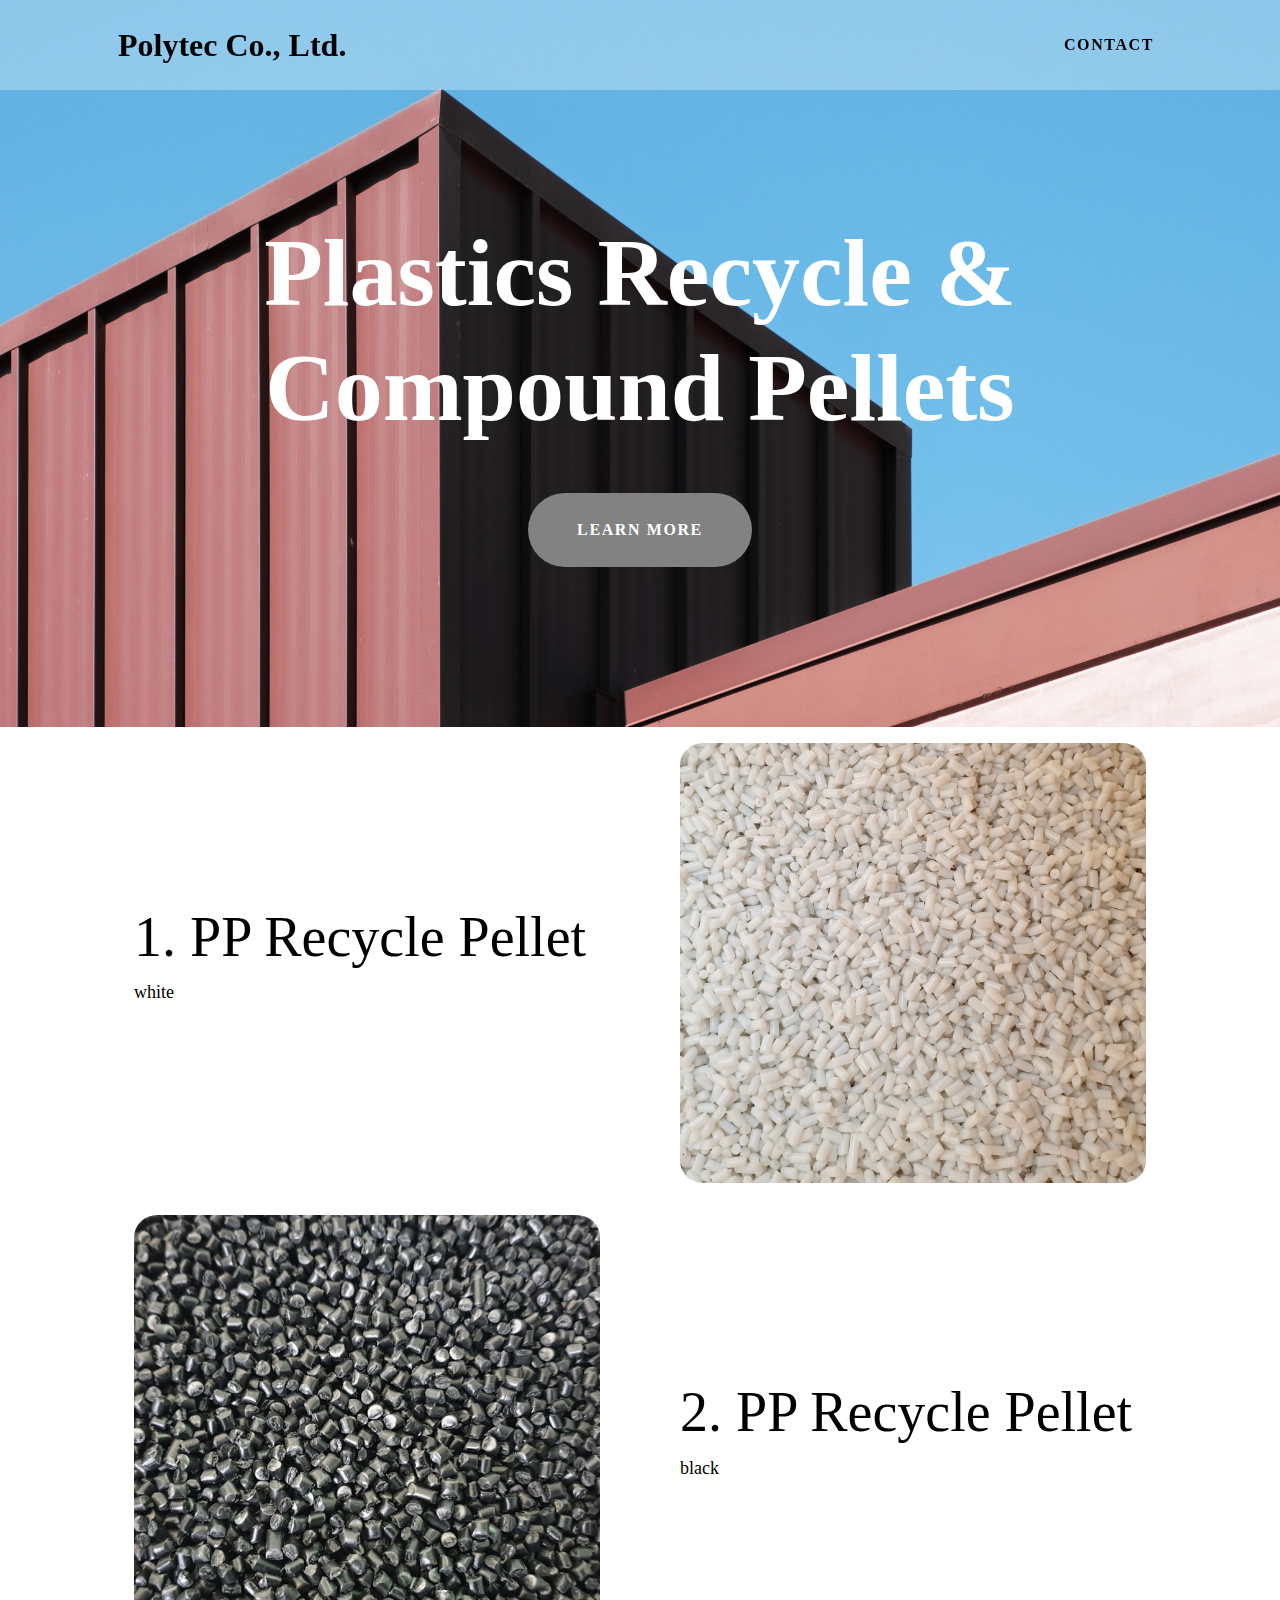
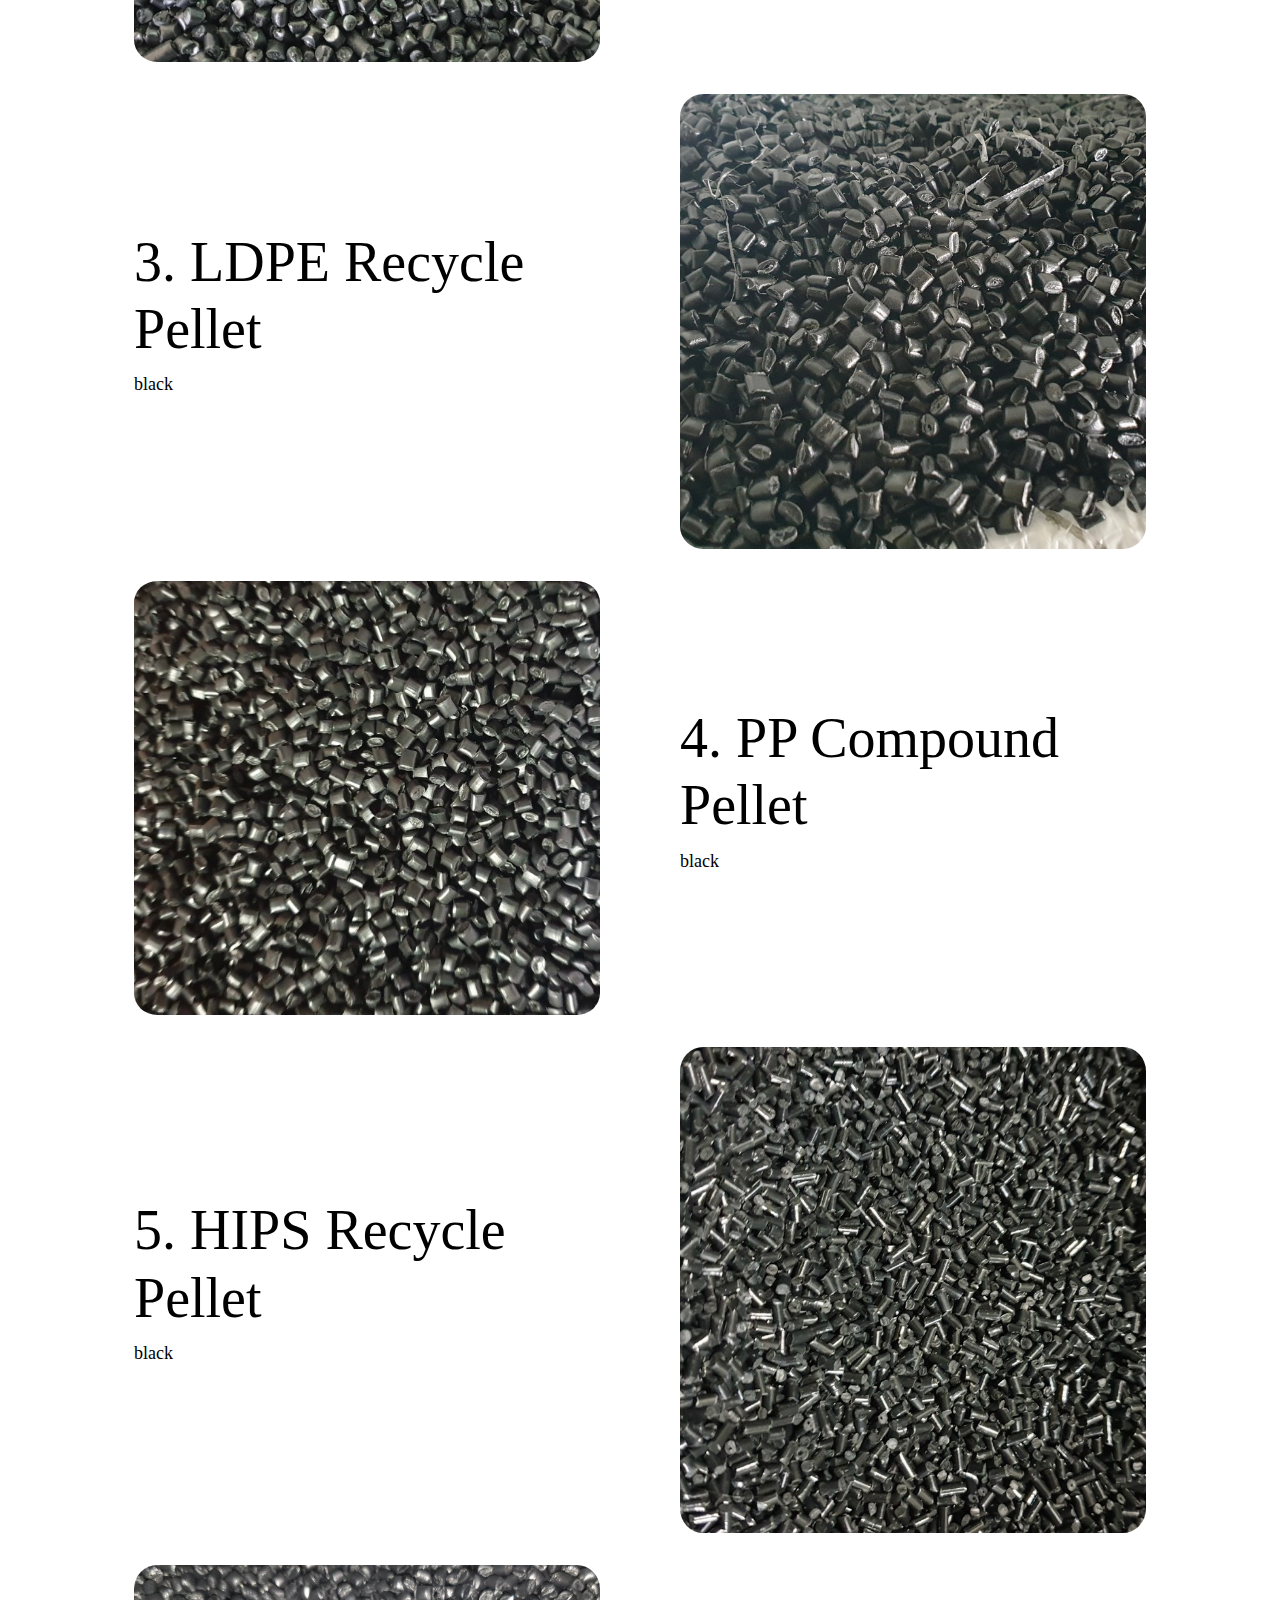
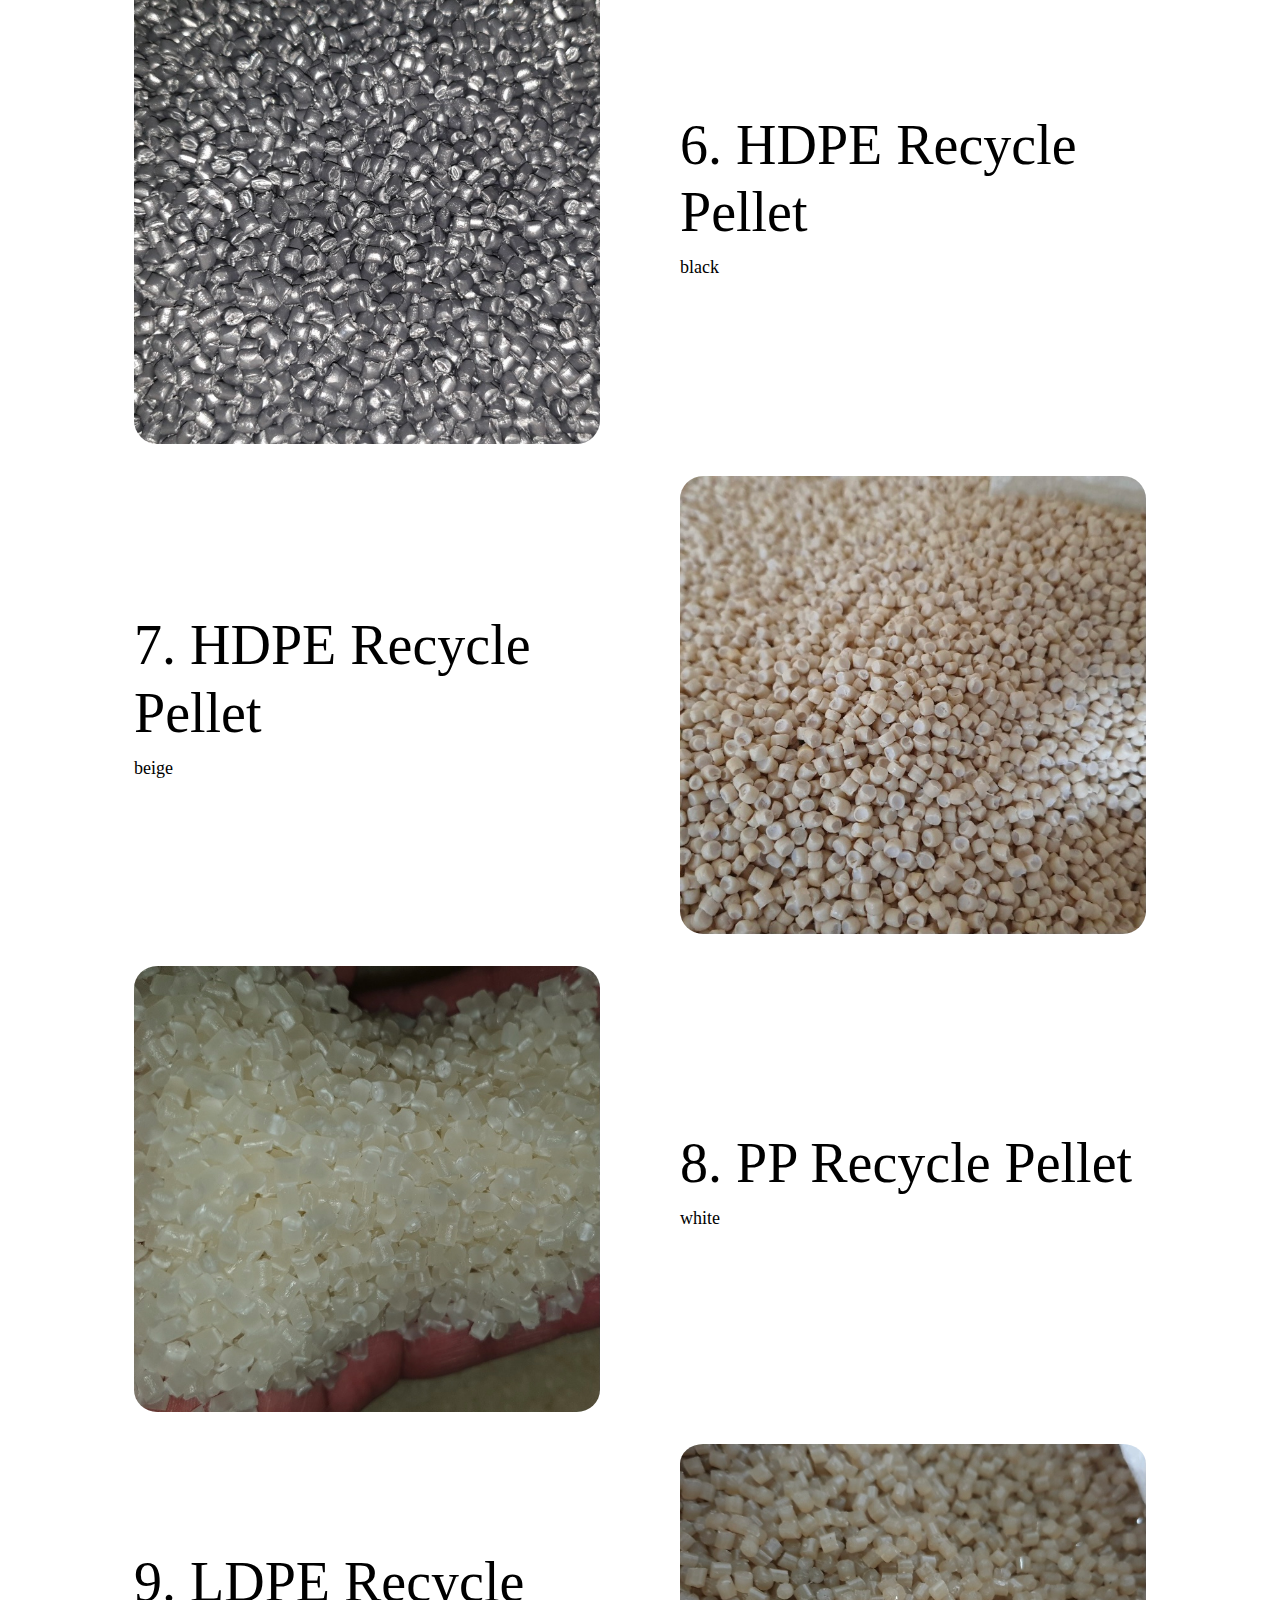
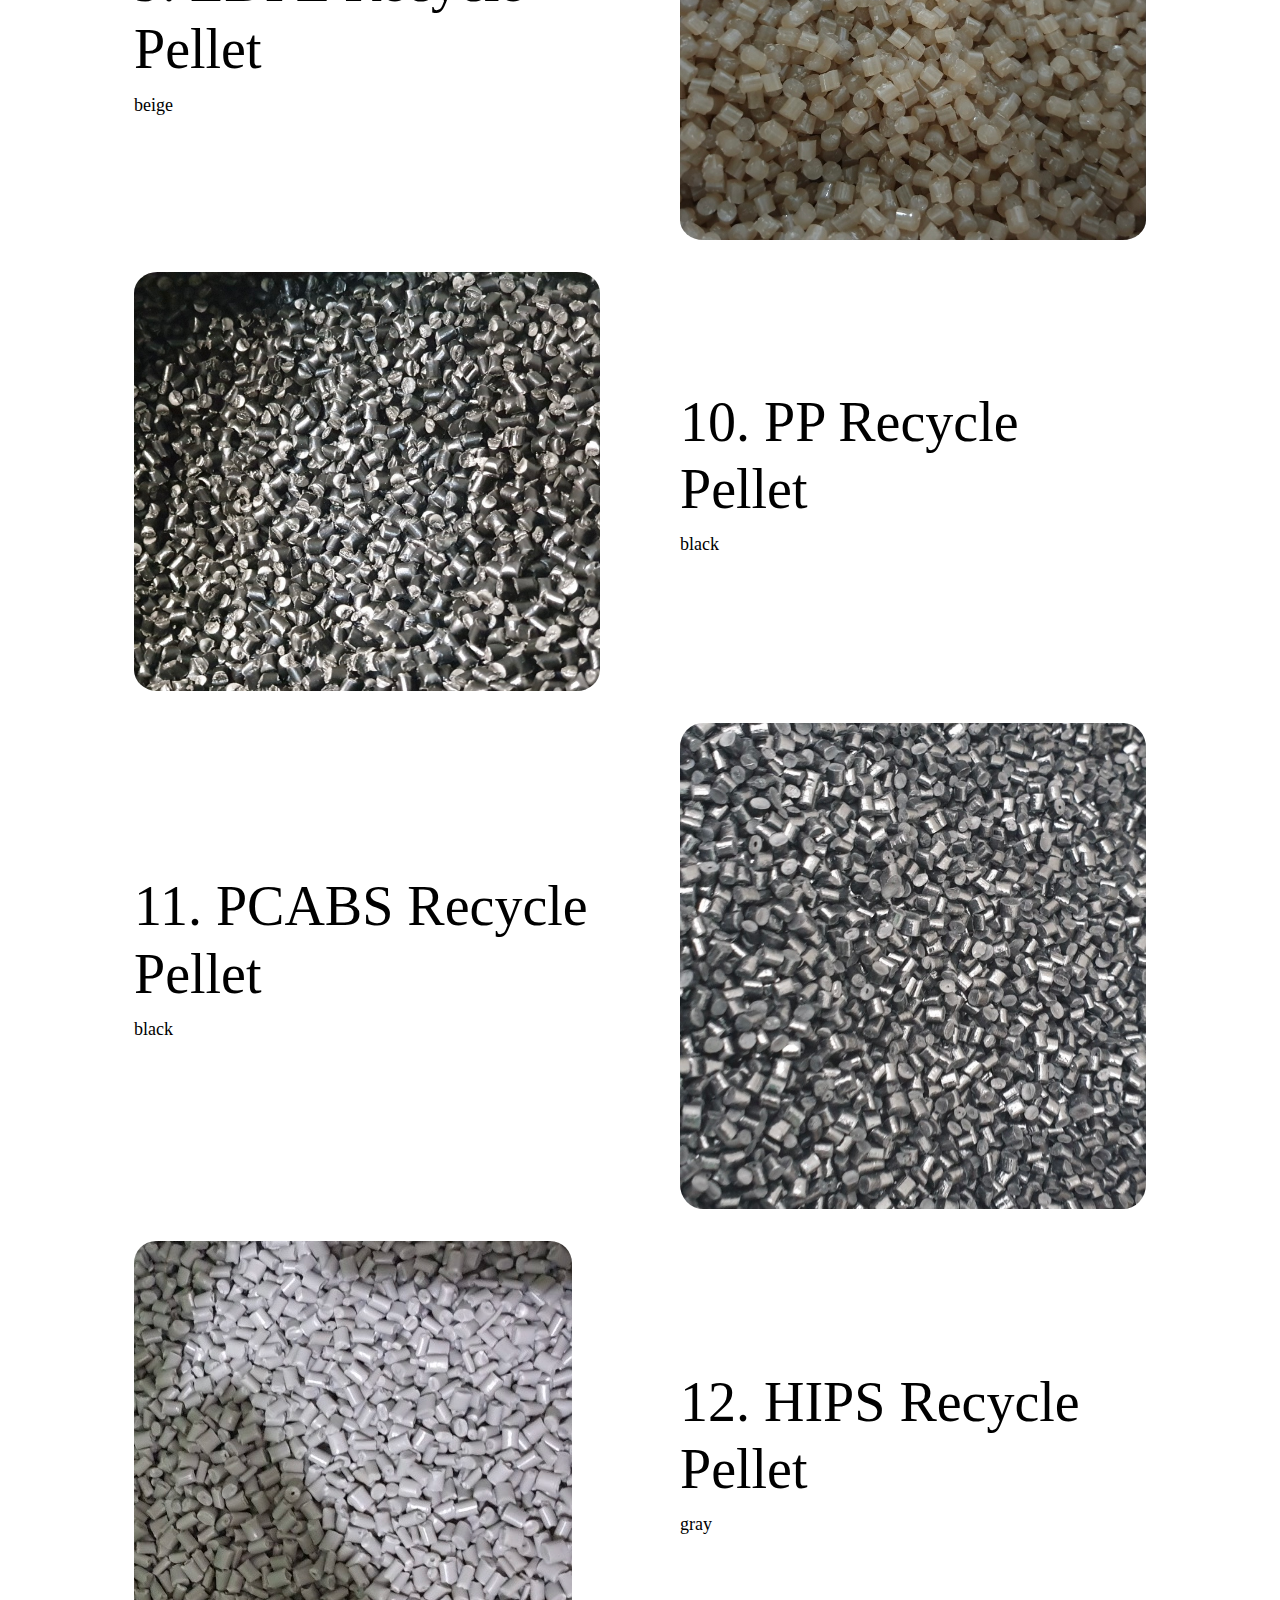
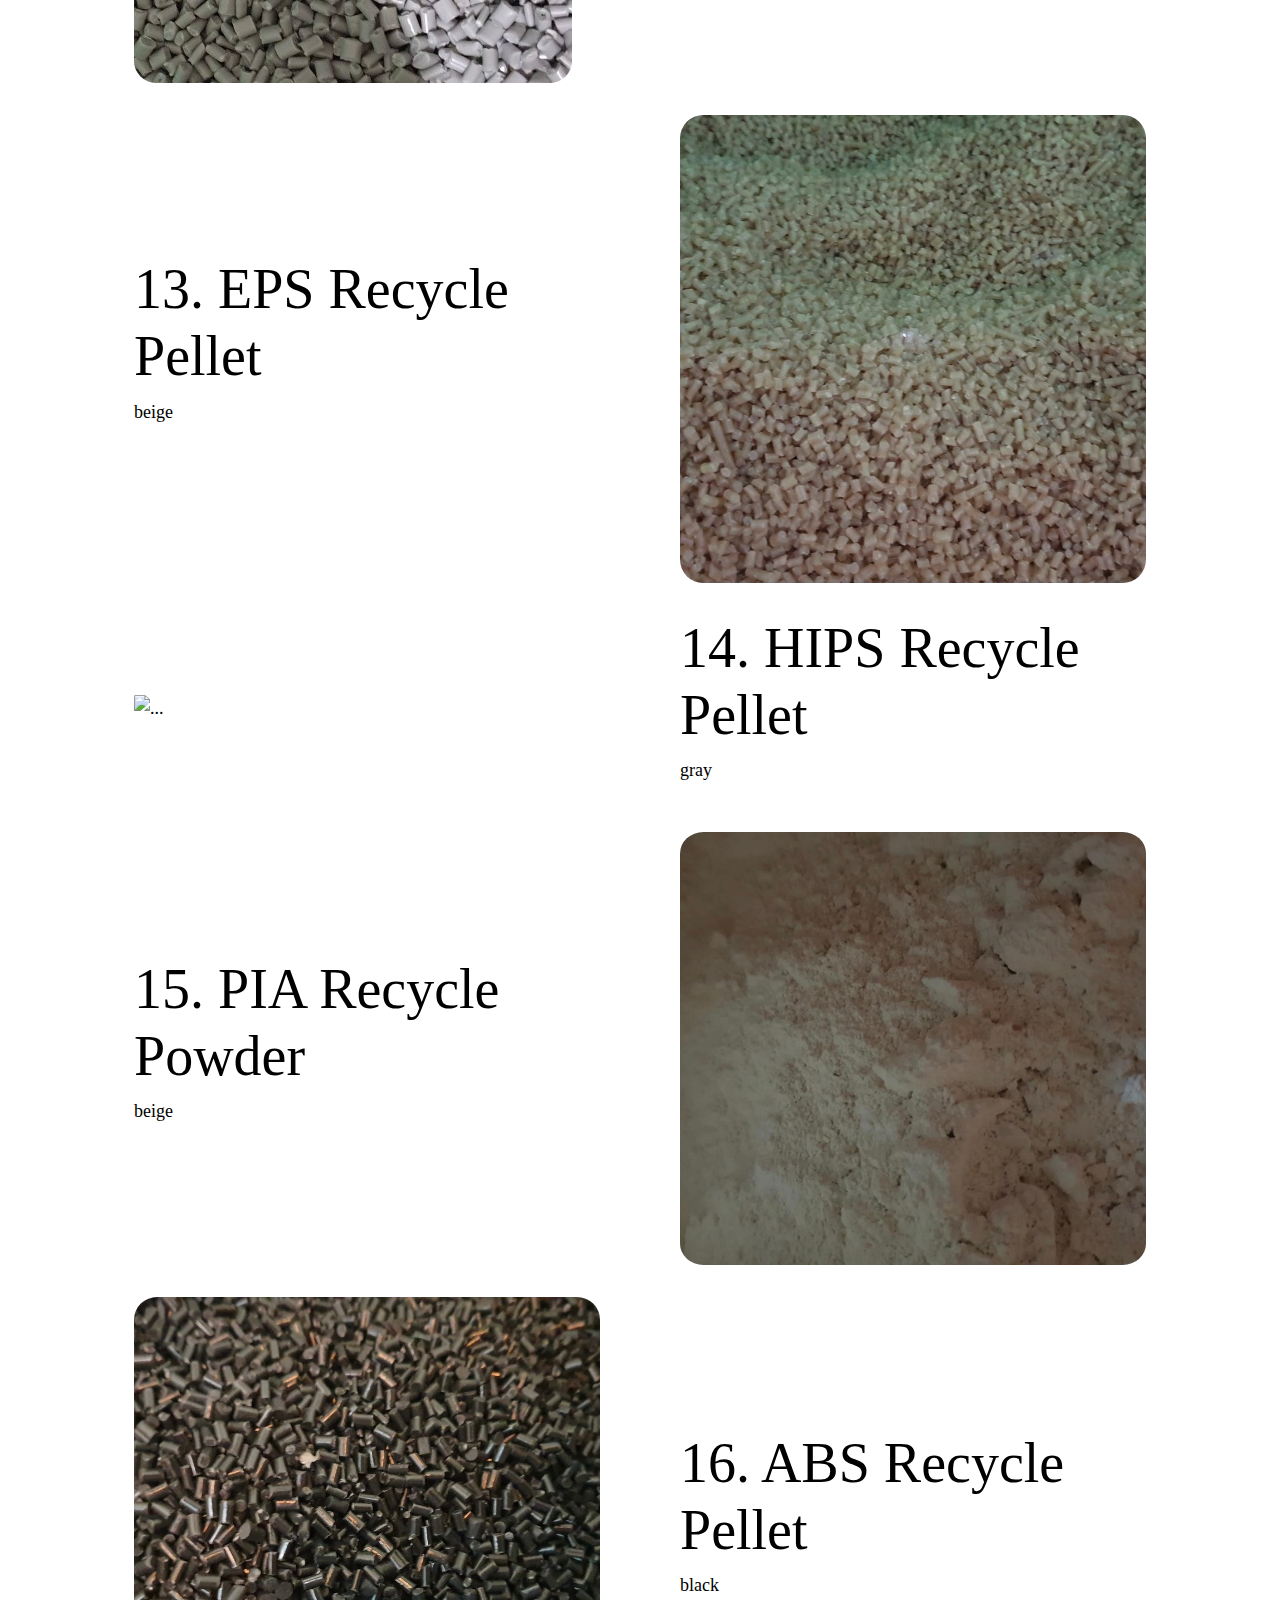
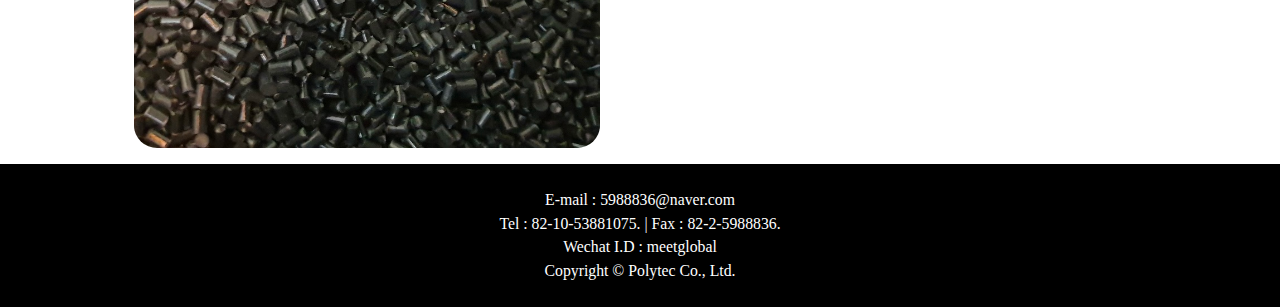
==== commit 3ee0a477: "Add files via upload" ====
--- a/index.html
+++ b/index.html
@@ -262,7 +262,54 @@
                 </div>
             </div>
         </section>
-
+        <!-- Content section 14-->
+        <section>
+            <div class="container px-5">
+                <div class="row gx-5 align-items-center">
+                    <div class="col-lg-6">
+                        <div class="p-5"><img class="img-fluid rounded-circle" src="images/14_HIPS Recycle Pellet" alt="..." /></div>
+                    </div>
+                    <div class="col-lg-6">
+                        <div class="p-5">
+                            <h2 class="display-4">14. HIPS Recycle Pellet</h2>
+                            <p>gray</p>
+                        </div>
+                    </div>
+                </div>
+            </div>
+        </section>
+        <!-- Content section 15-->
+        <section>
+            <div class="container px-5">
+                <div class="row gx-5 align-items-center">
+                    <div class="col-lg-6 order-lg-2">
+                        <div class="p-5"><img class="img-fluid rounded-circle" src="images/15_PIA Recycle Powder.jpg" alt="..." /></div>
+                    </div>
+                    <div class="col-lg-6 order-lg-1">
+                        <div class="p-5">
+                            <h2 class="display-4">15. PIA Recycle Powder</h2>
+                            <p>beige</p>
+                        </div>
+                    </div>
+                </div>
+            </div>
+        </section>
+        <!-- Content section 16-->
+        <section>
+            <div class="container px-5">
+                <div class="row gx-5 align-items-center">
+                    <div class="col-lg-6">
+                        <div class="p-5"><img class="img-fluid rounded-circle" src="images/16_ABS Recycle Pellet.jpg" alt="..." /></div>
+                    </div>
+                    <div class="col-lg-6">
+                        <div class="p-5">
+                            <h2 class="display-4">16. ABS Recycle Pellet</h2>
+                            <p>black</p>
+                        </div>
+                    </div>
+                </div>
+            </div>
+        </section>
         <!-- Footer-->
         <footer class="py-5 bg-black">
             <div class="container px-5">
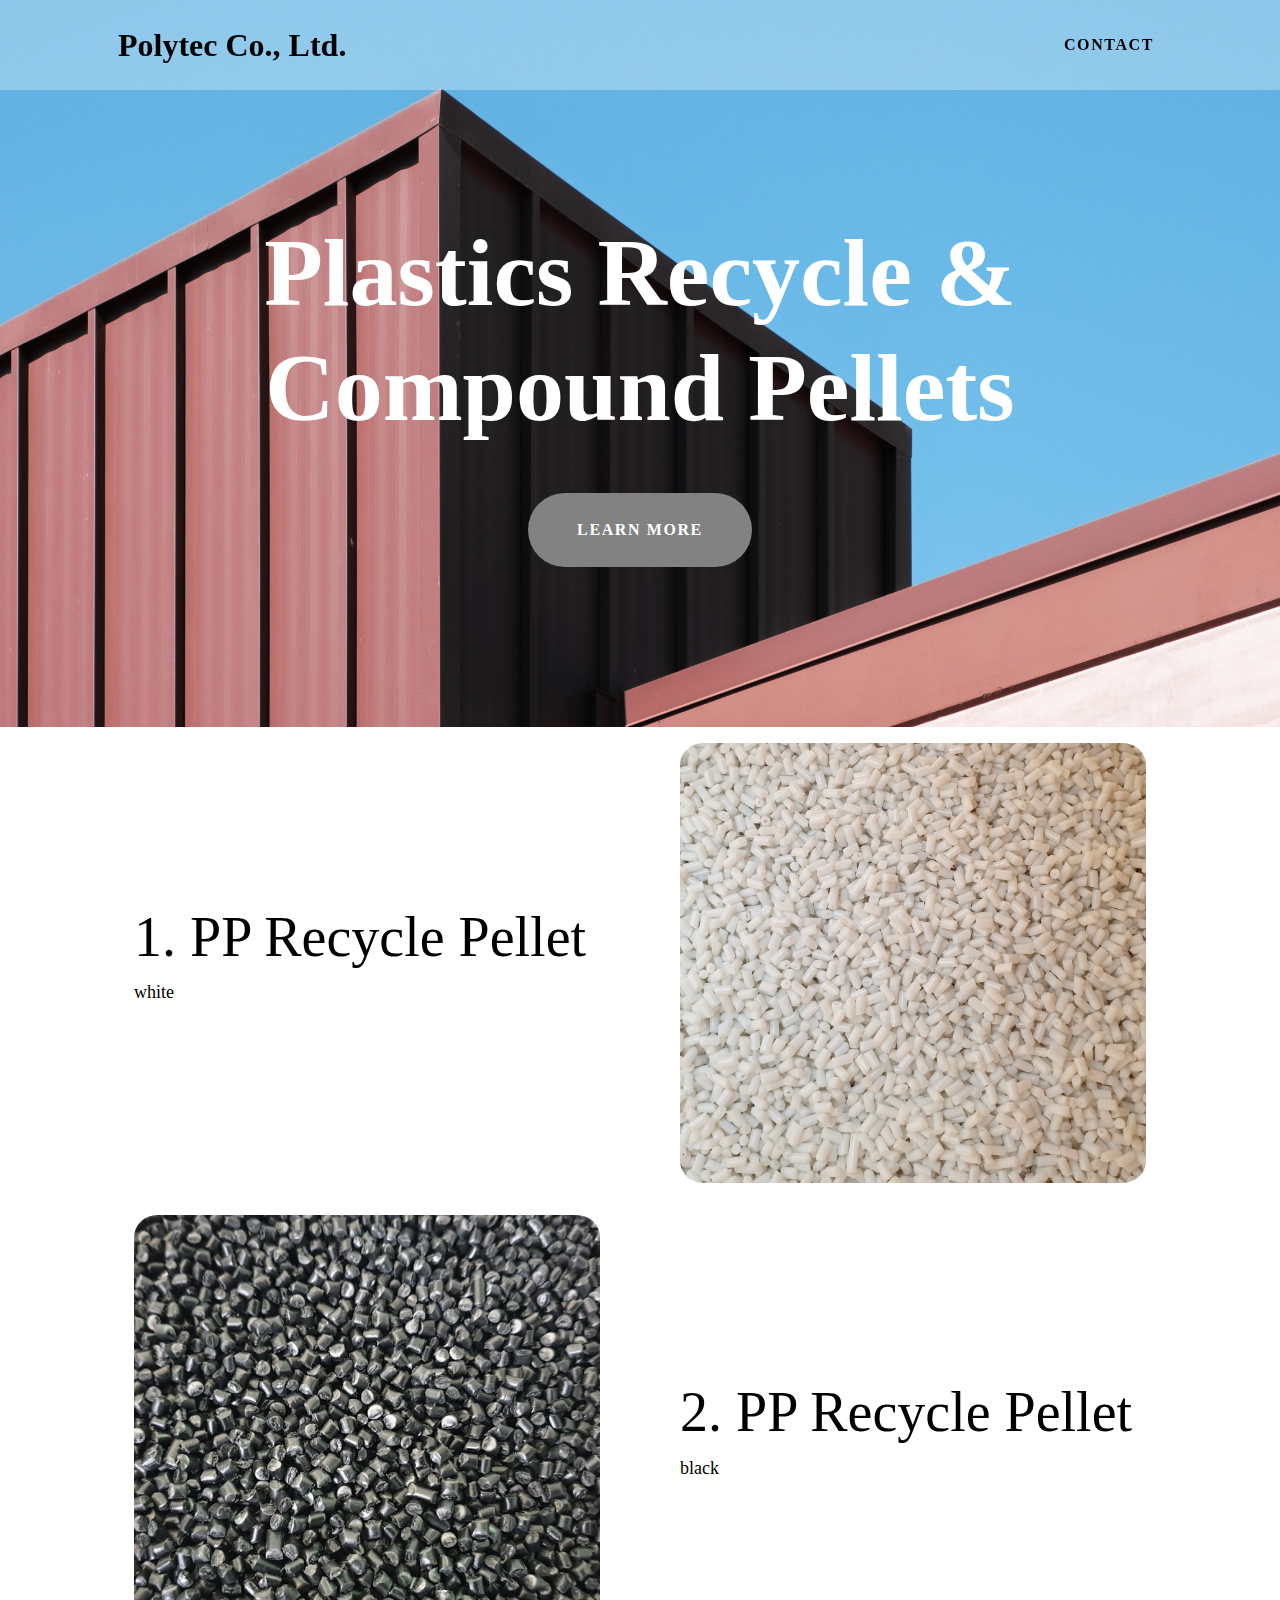
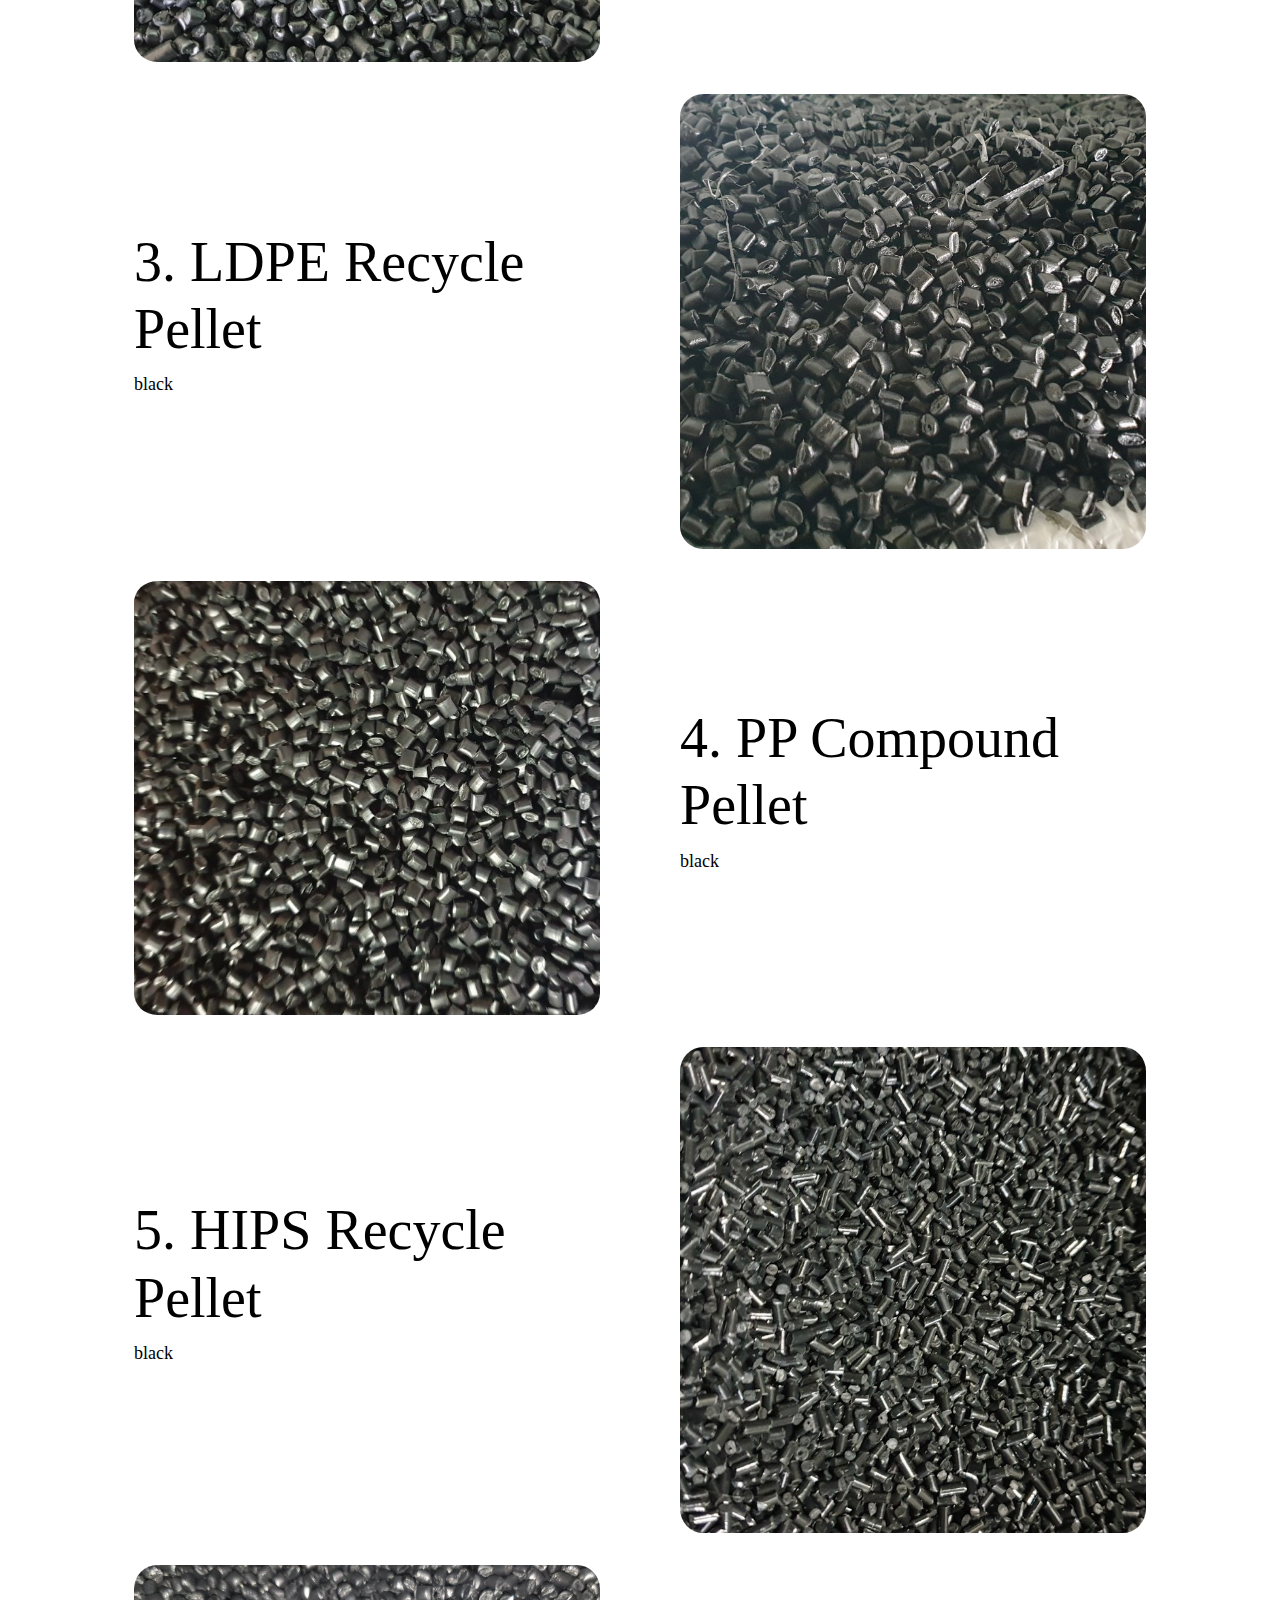
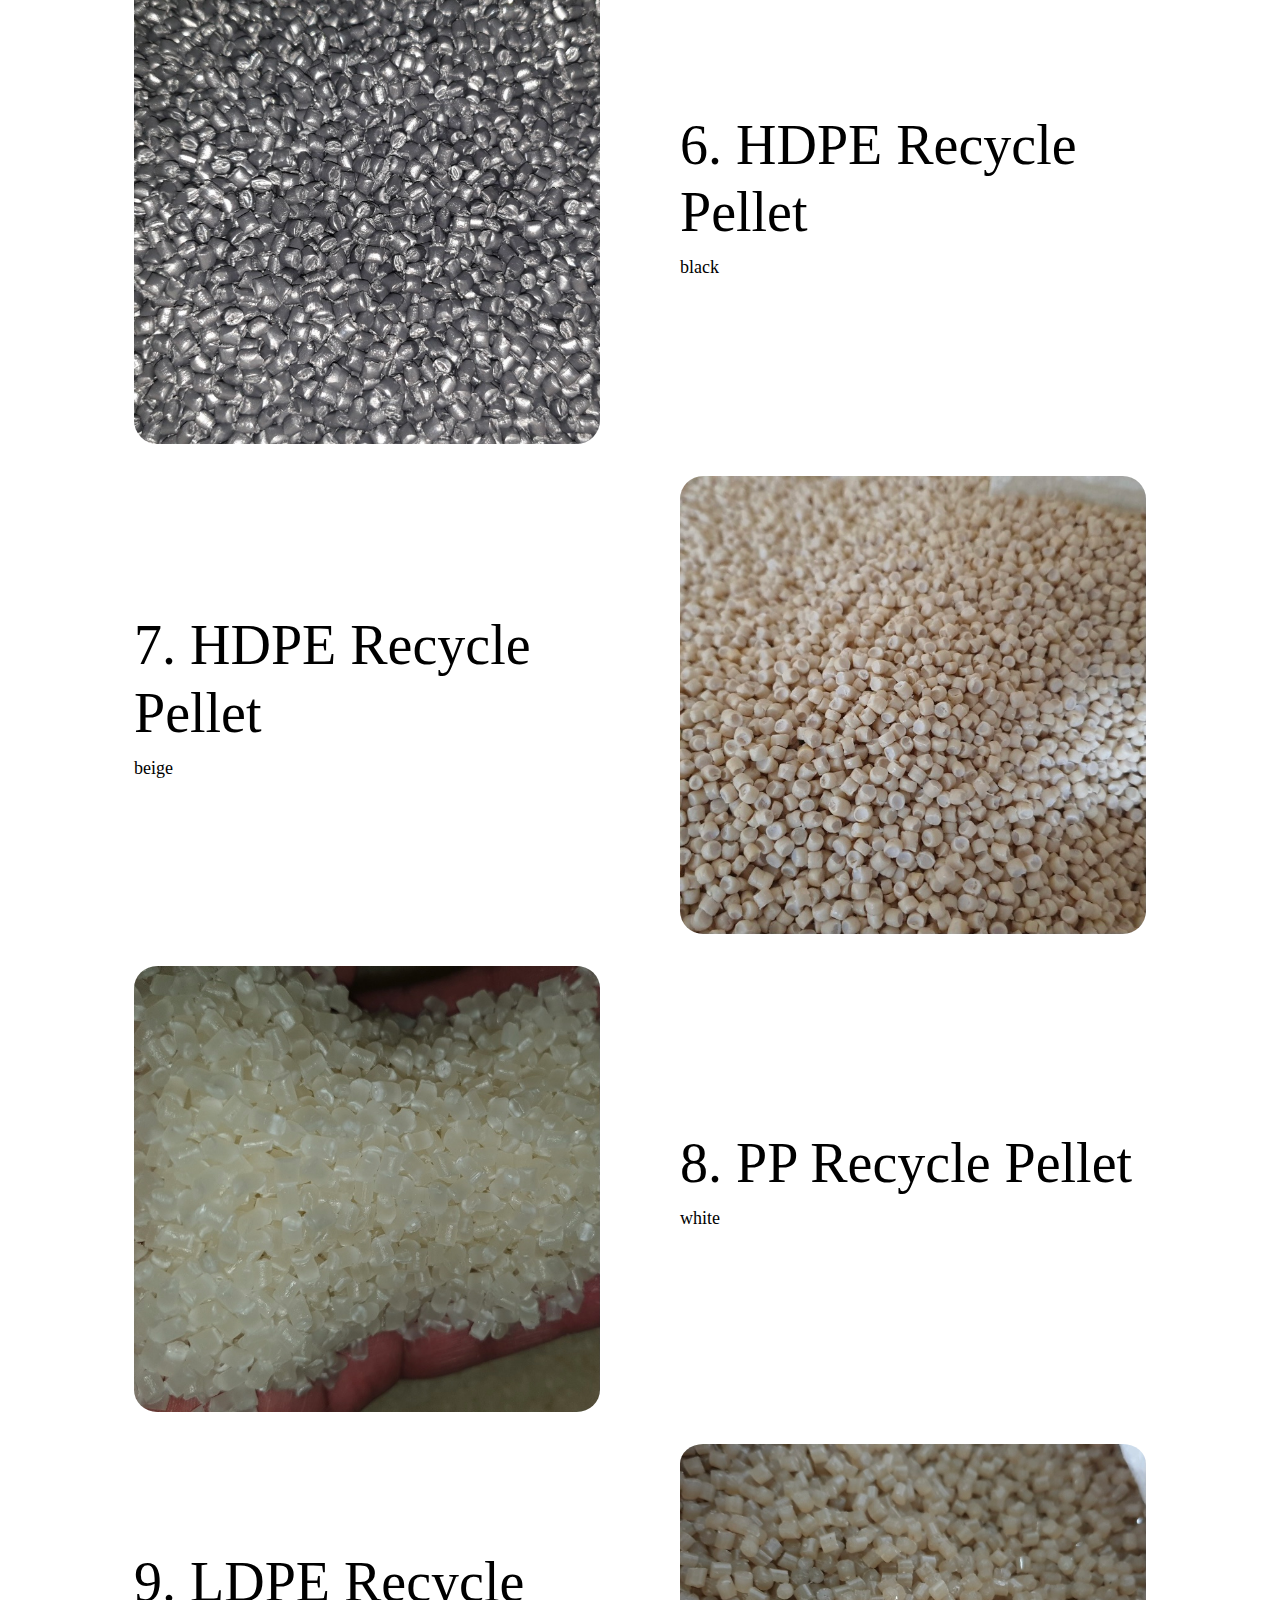
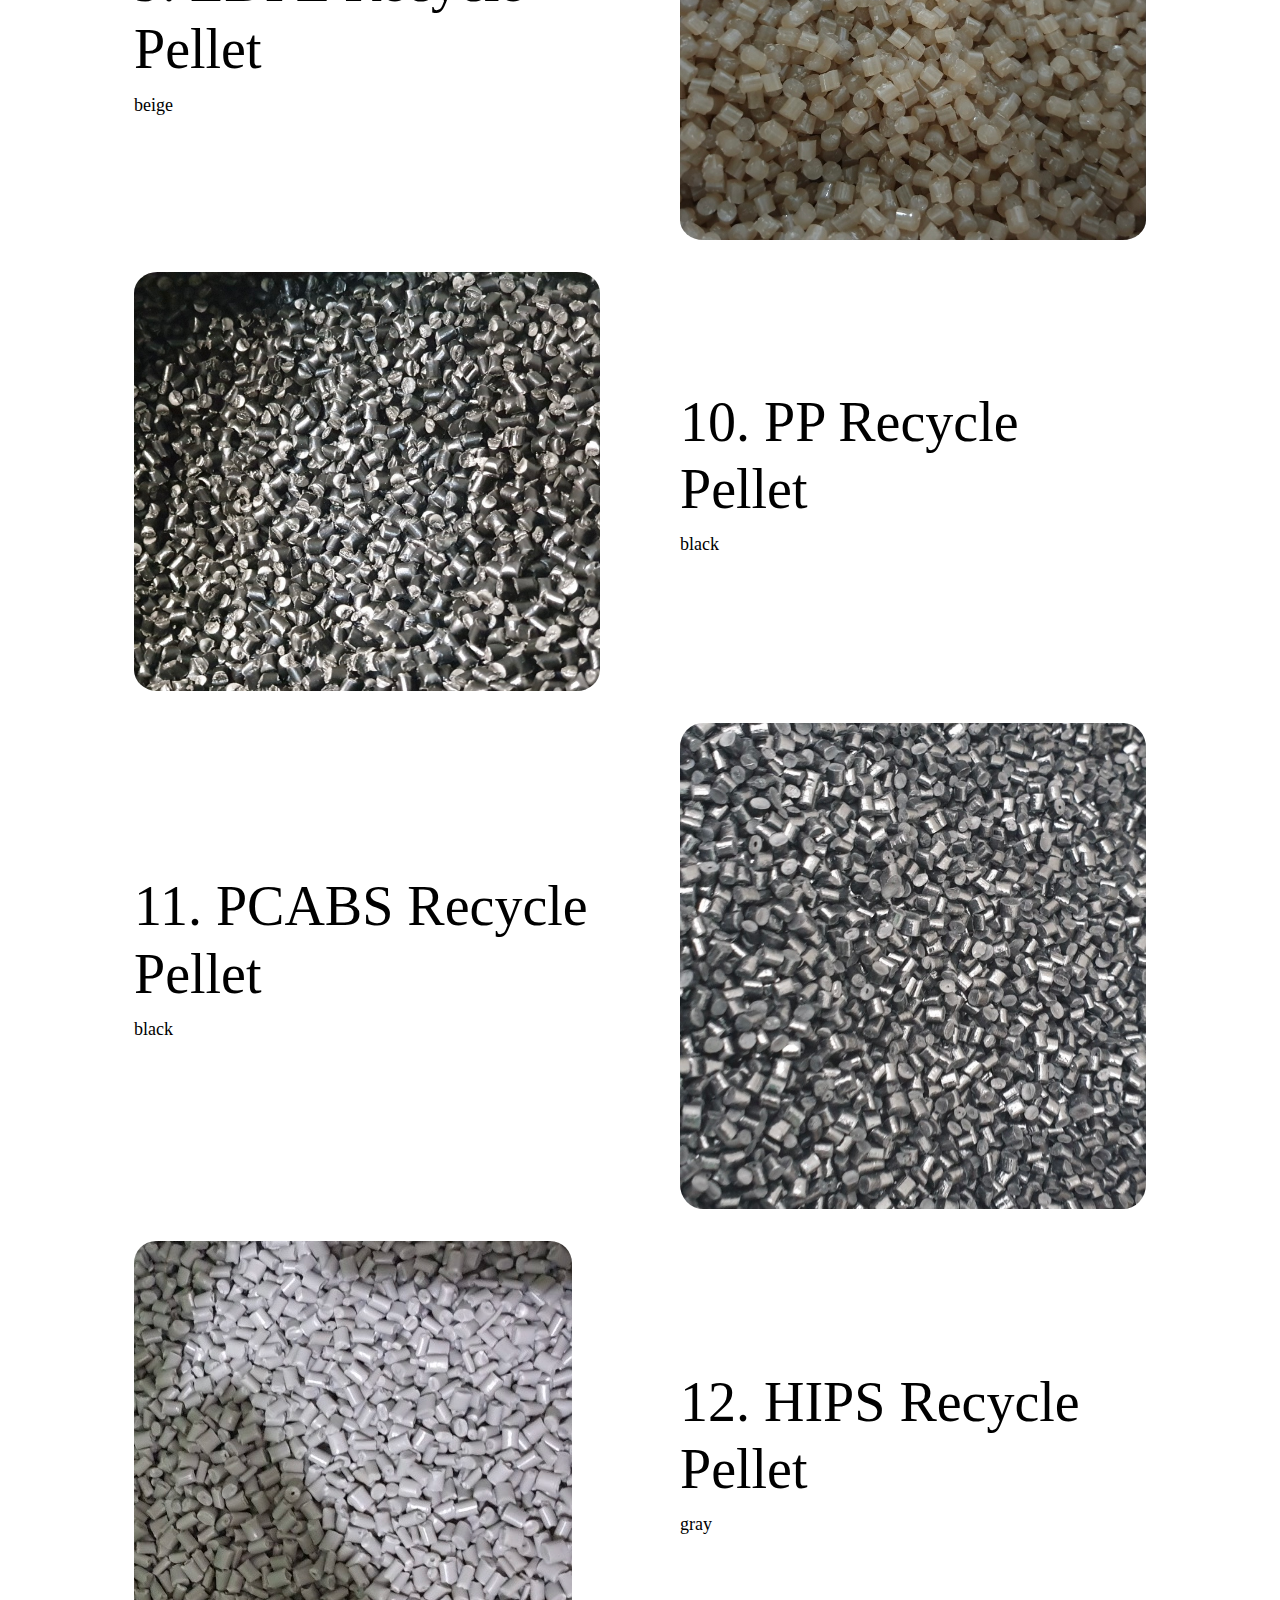
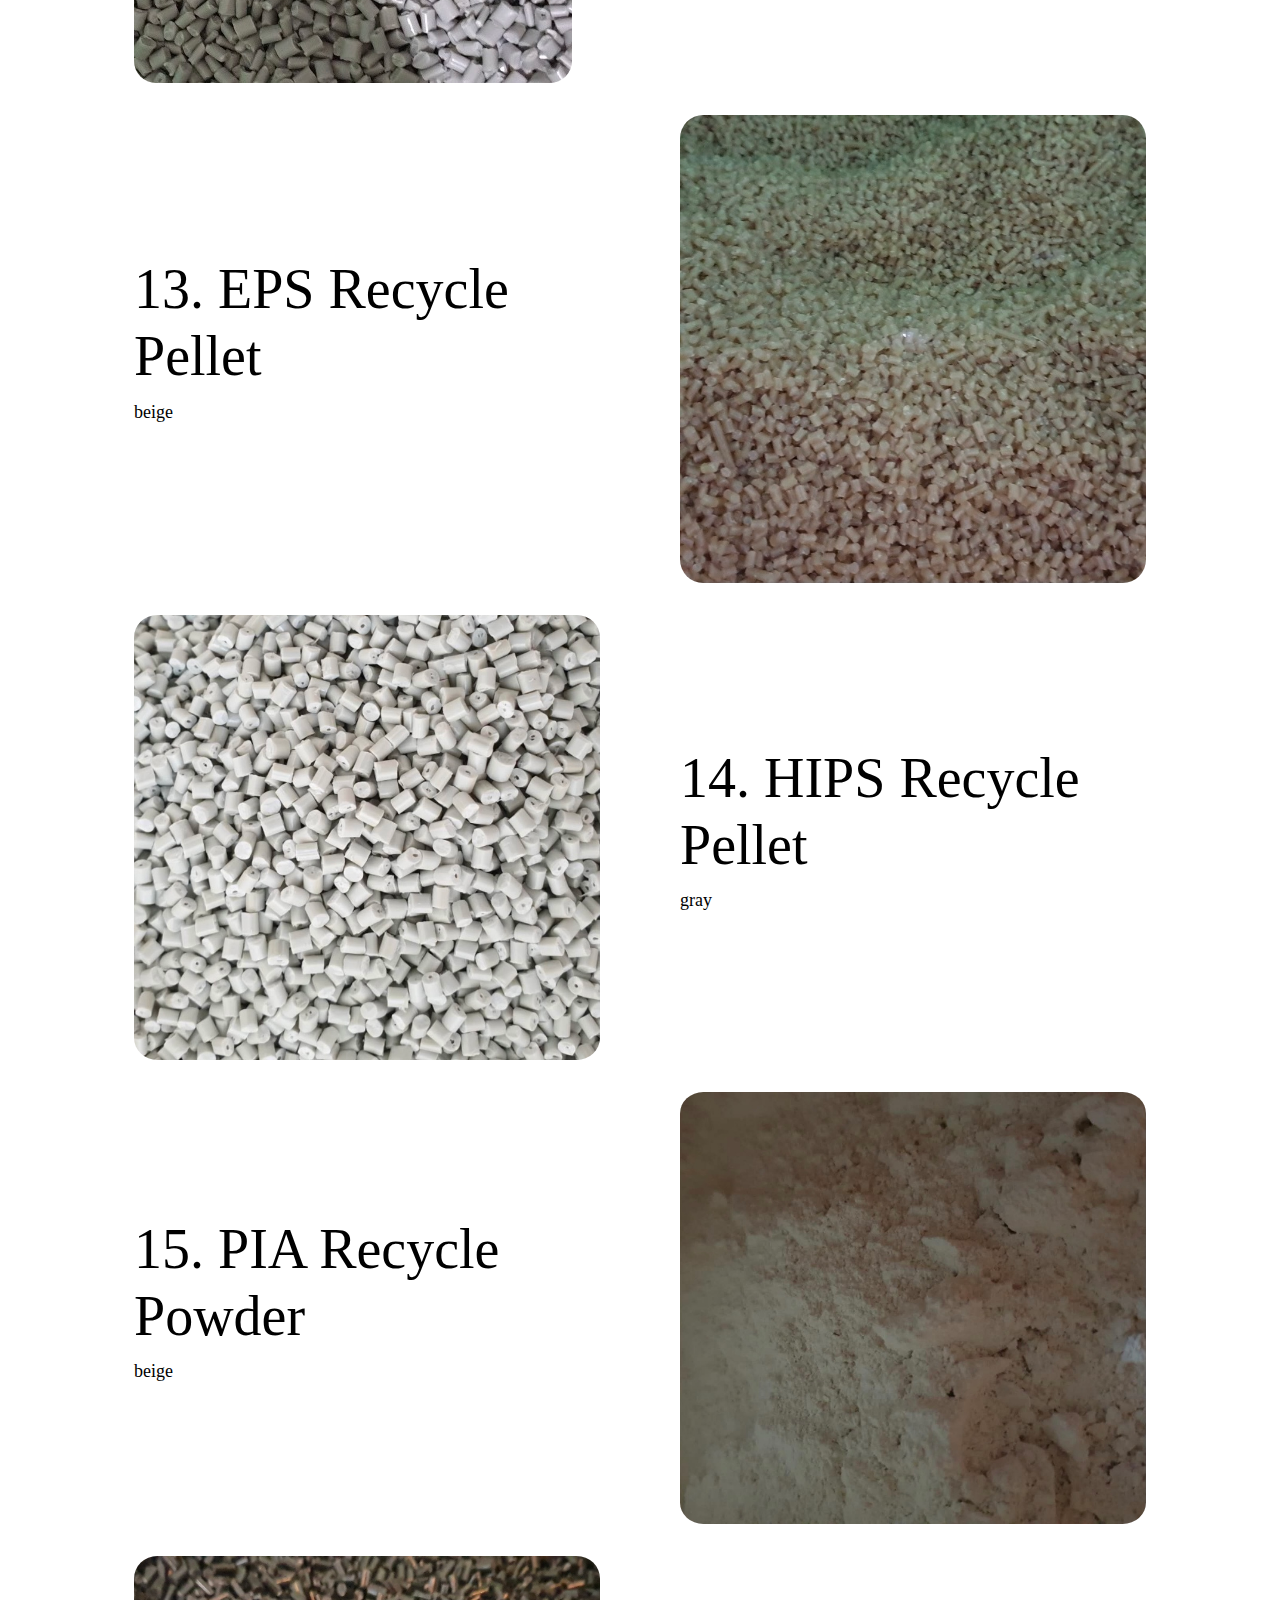
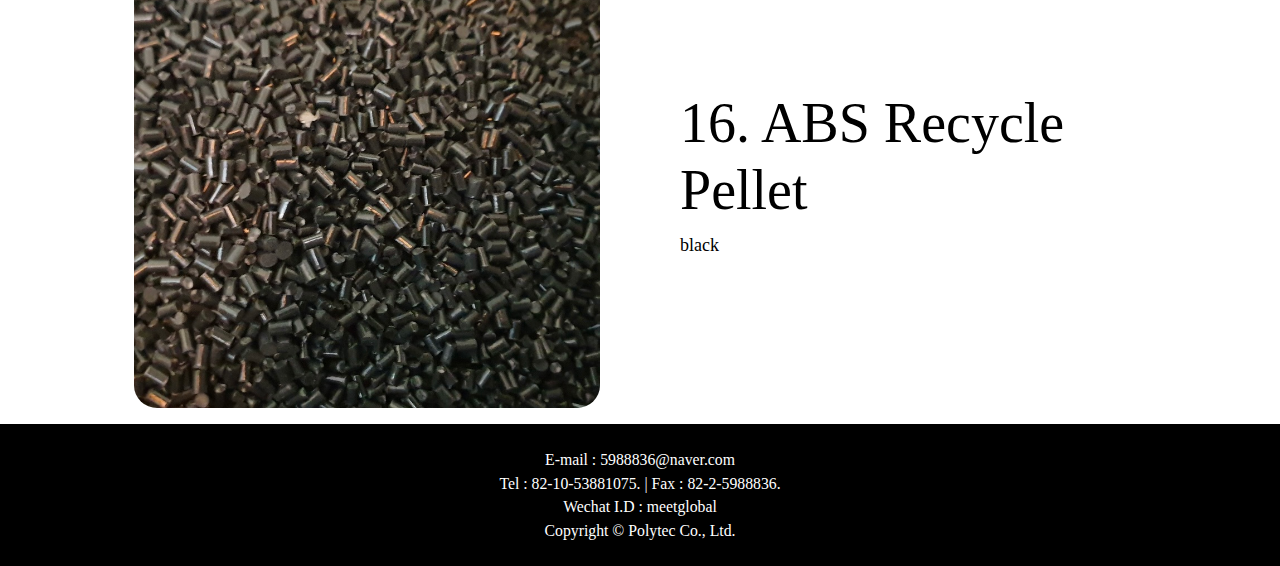
==== commit ce87b33b: "Update index.html" ====
--- a/index.html
+++ b/index.html
@@ -1,6 +1,7 @@
 <!DOCTYPE html>
 <html lang="en">
     <head>
+        <meta name="google-site-verification" content="7LLacaRpn-G1OIyMRDMAgcDNB5Ir8QMXARghzFcVvcY" />
         <meta charset="utf-8" />
         <meta name="viewport" content="width=device-width, initial-scale=1, shrink-to-fit=no" />
         <meta name="description" content="" />
@@ -267,7 +268,7 @@
             <div class="container px-5">
                 <div class="row gx-5 align-items-center">
                     <div class="col-lg-6">
-                        <div class="p-5"><img class="img-fluid rounded-circle" src="images/14_HIPS Recycle Pellet" alt="..." /></div>
+                        <div class="p-5"><img class="img-fluid rounded-circle" src="images/14_HIPS Recycle Pellet.jpg" alt="..." /></div>
                     </div>
                     <div class="col-lg-6">
                         <div class="p-5">
